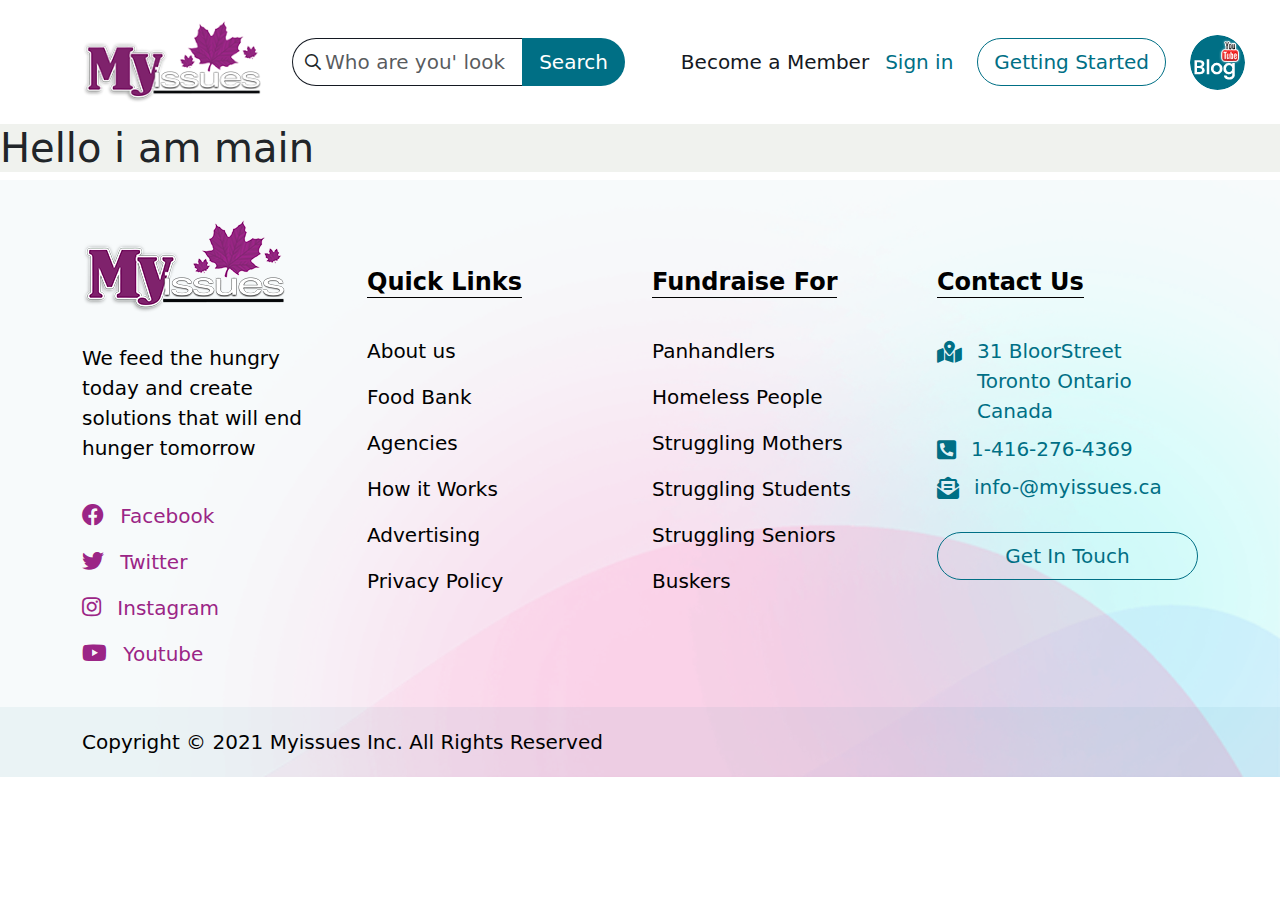
==== index.html @ 455bb765 "blog init and about page continue" ====
<!DOCTYPE html>
<html lang="en">

<head>
    <meta charset="UTF-8" />
    <meta http-equiv="X-UA-Compatible" content="IE=edge" />
    <meta name="viewport" content="width=device-width, initial-scale=1.0" />
    <title>Myissues | About </title>
    <link rel="shortcut icon" href="assets/images/favicon.png" type="image/x-icon">
    <link rel="stylesheet" href="assets/vendor/fontawesome/css/all.min.css" />
    <link rel="preconnect" href="https://fonts.googleapis.com">
    <link rel="preconnect" href="https://fonts.gstatic.com" crossorigin>
    <link href="https://fonts.googleapis.com/css2?family=Poppins:wght@300;400;500;600;700;800;900&display=swap"
        rel="stylesheet">
    <link rel="stylesheet" href="https://cdn.jsdelivr.net/npm/bootstrap@5.2.3/dist/css/bootstrap.min.css" />
    <link rel="stylesheet" href="assets/css/blog-header.css">
    <link rel="stylesheet" href="assets/css/footer.css">
</head>

<body>
    <!-- === blog-header section start === -->

    <header class="blog-header">
        <nav class="navbar navbar-expand-xl navbar-light bg-white py-3">
            <div class="container">
                <a class="navbar-brand" href="#">
                    <img src="assets/images/logo.png" alt="logo" class="img-fluid object-fit-cover">
                </a>
                <ul class="navbar-nav ms-auto text-nowrap align-items-center d-xl-none d-flex flex-row">
                    <li class="nav-item px-3">
                        <a class="btn btn-lg btn-cyan-outline" href="#"> Getting Started </a>
                    </li>
                    <li class="nav-item dropdown flex-shrink-0">
                        <a class="nav-link" href="#" id="navbarDropdown" role="button" data-bs-toggle="dropdown"
                            aria-expanded="false">
                            <img src="assets/images/header/Profile-Image.png" alt="Profile_Image"
                                class="img-fluid profile-image rounded-pill object-fit-cover">
                        </a>
                        <ul class="dropdown-menu dropdown-menu-end" aria-labelledby="navbarDropdown">
                            <li><a class="dropdown-item" href="#">Profile</a></li>
                            <li><a class="dropdown-item" href="#">Logout</a></li>
                        </ul>
                    </li>
                </ul>
                <div class="vr mx-2 d-xl-none"></div>
                <button class="navbar-toggler border-0 p-0" type="button" data-bs-toggle="collapse"
                    data-bs-target="#navbarSupportedContent" aria-controls="navbarSupportedContent"
                    aria-expanded="false" aria-label="Toggle navigation">
                    <span>
                        <img src="assets/images/header/Menu.png" alt="menu icon" class="img-fluid menubar-icon">
                    </span>
                </button>
                <div class="collapse navbar-collapse" id="navbarSupportedContent">
                    <form
                        class="input-group search position-relative input-group-lg mb-3 mb-xl-0 ms-xl-3 ms-xxl-4 me-xl-5">
                        <i class="far fa-search"></i>
                        <input type="text" class="form-control search-input" placeholder="Who are you' looking for?">
                        <button class="btn btn-cyan" type="submit">Search</button>
                    </form>
                    <ul class="navbar-nav ms-auto mb-2 mb-xl-0 text-nowrap align-items-xl-center">
                        <li class="nav-item">
                            <a class="nav-link" aria-current="page" href="#"> Become a Member </a>
                        </li>
                        <li class="nav-item">
                            <a class="nav-link text-cyan" href="#">Sign in</a>
                        </li>
                        <li class="nav-item px-3 d-xl-block d-none">
                            <a class="btn btn-lg btn-cyan-outline" href="#"> Getting Started </a>
                        </li>
                        <li class="nav-item dropdown flex-shrink-0 d-xl-block d-none">
                            <a class="nav-link" href="#" id="navbarDropdown" role="button" data-bs-toggle="dropdown"
                                aria-expanded="false">
                                <img src="assets/images/header/Profile-Image.png" alt="Profile_Image"
                                    class="img-fluid profile-image rounded-pill object-fit-cover">
                            </a>
                            <ul class="dropdown-menu dropdown-menu-end" aria-labelledby="navbarDropdown">
                                <li><a class="dropdown-item" href="#">Profile</a></li>
                                <li><a class="dropdown-item" href="#">Logout</a></li>
                            </ul>
                        </li>
                    </ul>
                </div>
            </div>
        </nav>
    </header>

    <!-- <header class="header">
        <nav class="navbar pb-3 navbar-expand navbar-light bg-white">
            <div class="container">
                <a class="navbar-brand" href="#">
                    <img src="assets/images/logo.png" alt="logo" class="img-fluid">
                </a>
                <div class="navbar-collapse" id="navbarSupportedContent">
                    <ul class="navbar-nav ms-auto align-items-center">
                        <li class="nav-item">
                            <a class="nav-link" href="#"><img src="assets/images/corona.png" alt="corona" class="img-fluid" /></a>
                        </li>
                        <li class="nav-item">
                            <a class="nav-link" href="#"><img src="assets/images/Horn-Icon.png" alt="horn" class="img-fluid" /></a>
                        </li>
                        <li class="nav-item dropdown">
                            <a class="nav-link dropdown-toggle" href="#" id="navbarDropdown" role="button" data-bs-toggle="dropdown" aria-expanded="false">
                                En
                            </a>
                            <ul class="dropdown-menu dropdown-menu-end" aria-labelledby="navbarDropdown">
                                <li><a class="dropdown-item" href="#">Bn</a></li>
                                <li><a class="dropdown-item" href="#">En(UK)</a></li>
                            </ul>
                        </li>
                        <div class="vr ms-sm-2 ms-3 me-2 "></div>
                        <li class="nav-item">
                            <a class="nav-link" href="#">
                                <img src="assets/images/Menu.png" alt="MENU" class="img-fluid">
                            </a>
                        </li>
                    </ul>
                </div>
            </div>
        </nav>
    </header> -->
    <!-- === /end of blog-header section === -->

    <main class="?" style="background-color: #f0f2ee">
        <h1>Hello i am main</h1>
    </main>

    <!-- === footer section start === -->
    <footer class="footer">
        <div class="container">
            <div class="row">
                <div class="col-lg-3 col-6">
                    <a href="#"><img src="assets/images/logo.png" alt="logo" class="img-fluid footer-logo"></a>
                    <p class="footer-description">We feed the hungry today and create solutions that will end hunger
                        tomorrow</p>

                    <div class="d-lg-none d-block">
                        <h4 class="link-heading">Fundraise For</h4>
                        <ul class="ps-0">
                            <li><a href="#" class="footer-link">Panhandlers</a></li>
                            <li><a href="#" class="footer-link">Homeless People</a></li>
                            <li><a href="#" class="footer-link">Struggling Mothers</a></li>
                            <li><a href="#" class="footer-link">Struggling Students</a></li>
                            <li><a href="#" class="footer-link">Struggling Seniors</a></li>
                            <li><a href="#" class="footer-link">Buskers</a></li>
                        </ul>
                    </div>

                    <ul class="ps-0 pink social-link">
                        <li><a href="#" class="footer-link"><i class="fab fa-facebook"></i> Facebook</a></li>
                        <li><a href="#" class="footer-link"><i class="fab fa-twitter"></i> Twitter</a></li>
                        <li><a href="#" class="footer-link"><i class="fab fa-instagram"></i> Instagram </a></li>
                        <li><a href="#" class="footer-link"><i class="fab fa-youtube"></i> Youtube</a></li>
                    </ul>
                </div>

                <div class="col-lg-3 col-6 mt-5">
                    <h4 class="link-heading">Quick Links</h4>
                    <ul class="ps-0">
                        <li><a href="#" class="footer-link">About us</a></li>
                        <li><a href="#" class="footer-link">Food Bank</a></li>
                        <li><a href="#" class="footer-link">Agencies</a></li>
                        <li><a href="#" class="footer-link">How it Works</a></li>
                        <li><a href="#" class="footer-link">Advertising</a></li>
                        <li><a href="#" class="footer-link">Privacy Policy</a></li>
                    </ul>

                    <div class="d-lg-none d-block">
                        <h4 class="link-heading">Contact Us</h4>
                        <ul class="ps-0 cyan contact-list">
                            <li><a href="#" class="footer-link d-flex"><i class="fas fa-map-marked-alt"></i> 31
                                    BloorStreet Toronto Ontario Canada</a></li>
                            <li><a href="#" class="footer-link d-flex"><i class="fas fa-phone-square-alt"></i>
                                    1-416-276-4369</a></li>
                            <li><a href="#" class="footer-link d-flex"><i class="fas fa-envelope-open-text"></i>
                                    info-@myissues.ca</a></li>
                        </ul>
                        <a href="#" class="btn w-100 btn-lg outline-info">Get In Touch</a>

                    </div>
                </div>

                <div class="col-lg-3 col-md-6 mt-lg-5 d-lg-block d-none">
                    <h4 class="link-heading">Fundraise For</h4>
                    <ul class="ps-0">
                        <li><a href="#" class="footer-link">Panhandlers</a></li>
                        <li><a href="#" class="footer-link">Homeless People</a></li>
                        <li><a href="#" class="footer-link">Struggling Mothers</a></li>
                        <li><a href="#" class="footer-link">Struggling Students</a></li>
                        <li><a href="#" class="footer-link">Struggling Seniors</a></li>
                        <li><a href="#" class="footer-link">Buskers</a></li>
                    </ul>
                </div>

                <div class="col-lg-3 col-md-6 mt-lg-5 d-lg-block d-none">
                    <h4 class="link-heading">Contact Us</h4>
                    <ul class="ps-0 cyan contact-list">
                        <li><a href="#" class="footer-link d-flex"><i class="fas fa-map-marked-alt"></i> 31 BloorStreet
                                Toronto Ontario Canada</a></li>
                        <li><a href="#" class="footer-link d-flex"><i class="fas fa-phone-square-alt"></i>
                                1-416-276-4369</a></li>
                        <li><a href="#" class="footer-link d-flex"><i class="fas fa-envelope-open-text"></i>
                                info-@myissues.ca</a></li>
                    </ul>
                    <a href="#" class="btn w-100 btn-lg btn-outline-cyan">Get In Touch</a>

                </div>
            </div>
        </div>
        <div class="copyright">
            <div class="container">
                <p class="copyright-text mb-0 text-lg-start text-center">Copyright © 2021 Myissues Inc. All Rights
                    Reserved</p>
            </div>
        </div>
    </footer>
    <!-- ===//end of footer section === -->


    <script src="https://cdn.jsdelivr.net/npm/bootstrap@5.2.3/dist/js/bootstrap.bundle.min.js"></script>
</body>

</html>
---- assets/css/blog-header.css ----
.blog-header .navbar .navbar-brand {
   max-width: 180px;
}

.blog-header .search .search-input {
   border-top-left-radius: 50px !important;
   border-bottom-left-radius: 50px !important;
   border-color: #141922;
   border-right-color: transparent;
   padding-left: 2rem;
}

.blog-header .search .btn-cyan {
   border-top-right-radius: 50px !important;
   border-bottom-right-radius: 50px !important;
   color: #fff;
   font-weight: 500;
   background-color: #006f85;
}

.blog-header .search .fa-search {
   position: absolute;
   top: 50%;
   left: .75rem;
   transform: translateY(-50%);
   z-index: 10;
}

.blog-header .nav-link {
   color: #141922
}

.blog-header .nav-link.text-cyan {
   color: #006f85
}

.blog-header .btn-cyan-outline {
   font-weight: 500;
   color: #006f85;
   border: 1px solid #006f85;
   border-radius: 50px;
}

.blog-header .btn-cyan-outline:hover {
   color: #fff;
   background-color: #006f85;
}

@media (min-width: 1200px) {
   .blog-header .nav-link {
      font-size: 1.25rem;
      padding-inline: 2rem;
   }
}

@media (max-width: 1199px) {

   .blog-header .search .search-input {
      font-size: 1rem;
      padding: .375rem .75rem .375rem 2rem;
   }

   .blog-header .btn-cyan-outline {
      font-size: 1rem;
      padding: .375rem .75rem
   }
}

@media(max-width:767px) {
   .blog-header .navbar .navbar-brand {
      max-width: 100px;
   }

   .blog-header .profile-image {
      width: 30px;
      height: 30px;
   }

   .blog-header .btn-cyan-outline {
      font-size: .75rem;
   }

   .blog-header .navbar .menubar-icon {
      width: 30px;
   }
}
---- assets/css/footer.css ----
.footer {
   background: url(../images/BG.png) no-repeat bottom center/cover;
   padding-top: 40px;
}

.footer a {
   text-decoration: none;
}

.footer ul {
   list-style: none;
}

.footer .footer-description {
   font-weight: 400;
   color: #000;
   margin: 20px 0;
}

.footer .link-heading {
   font-weight: 600;
   color: #000;
   border-bottom: 1px solid #000;
   display: inline-block;
   margin-bottom: 15px;
}

.footer ul {
   margin-bottom: 30px;
}

.footer ul .footer-link {
   font-weight: 400;
   color: #000;
   margin: 3px 0;
   display: inline-block;
}

.footer ul .footer-link:hover {
   color: #006f85;
}

.footer ul.pink.social-link .footer-link {
   color: #9b2586;
   margin: 3px 0;
}

.footer ul.pink.social-link .footer-link i {
   padding-right: 10px;
}

.footer ul.cyan.contact-list .footer-link {
   color: #006f85;
}

.footer ul.cyan.contact-list .footer-link i {
   display: block;
   padding-right: 15px;
   padding-top: 5px;
}

.footer .btn.btn-outline-cyan {
   font-weight: 500;
   color: #006f85;
   border: 1px solid #006f85;
   border-radius: 50px;
}

.footer .btn.btn-outline-cyan:hover {
   background-color: #006f85;
   color: #fff;
}

.footer .copyright {
   background: rgba(0, 111, 133, 0.05);
   padding: 20px 0;
}

.footer .copyright .copyright-text {
   font-size: 20px;
   font-weight: 400;
   color: #000;
}

/* Responsive */
@media (min-width: 768px) {
   .footer .link-heading {
      margin-bottom: 30px;
   }

   .footer ul.cyan.contact-list .footer-link,
   .footer ul.pink.social-link .footer-link,
   .footer ul .footer-link {
      margin: 5px 0;
   }

}

@media (min-width: 1200px) {
   .footer .footer-description {
      font-size: 20px;
      line-height: 30px;
      margin: 30px 0;
   }

   .footer ul .footer-link {
      font-size: 20px;
      margin: 8px 0;
   }

   .footer ul.cyan.contact-list .footer-link,
   .footer ul.pink.social-link .footer-link {
      margin: 8px 0;
   }

   .footer ul.cyan.contact-list .footer-link i,
   .footer ul.pink.social-link .footer-link i {
      font-size: 22px;
   }
}
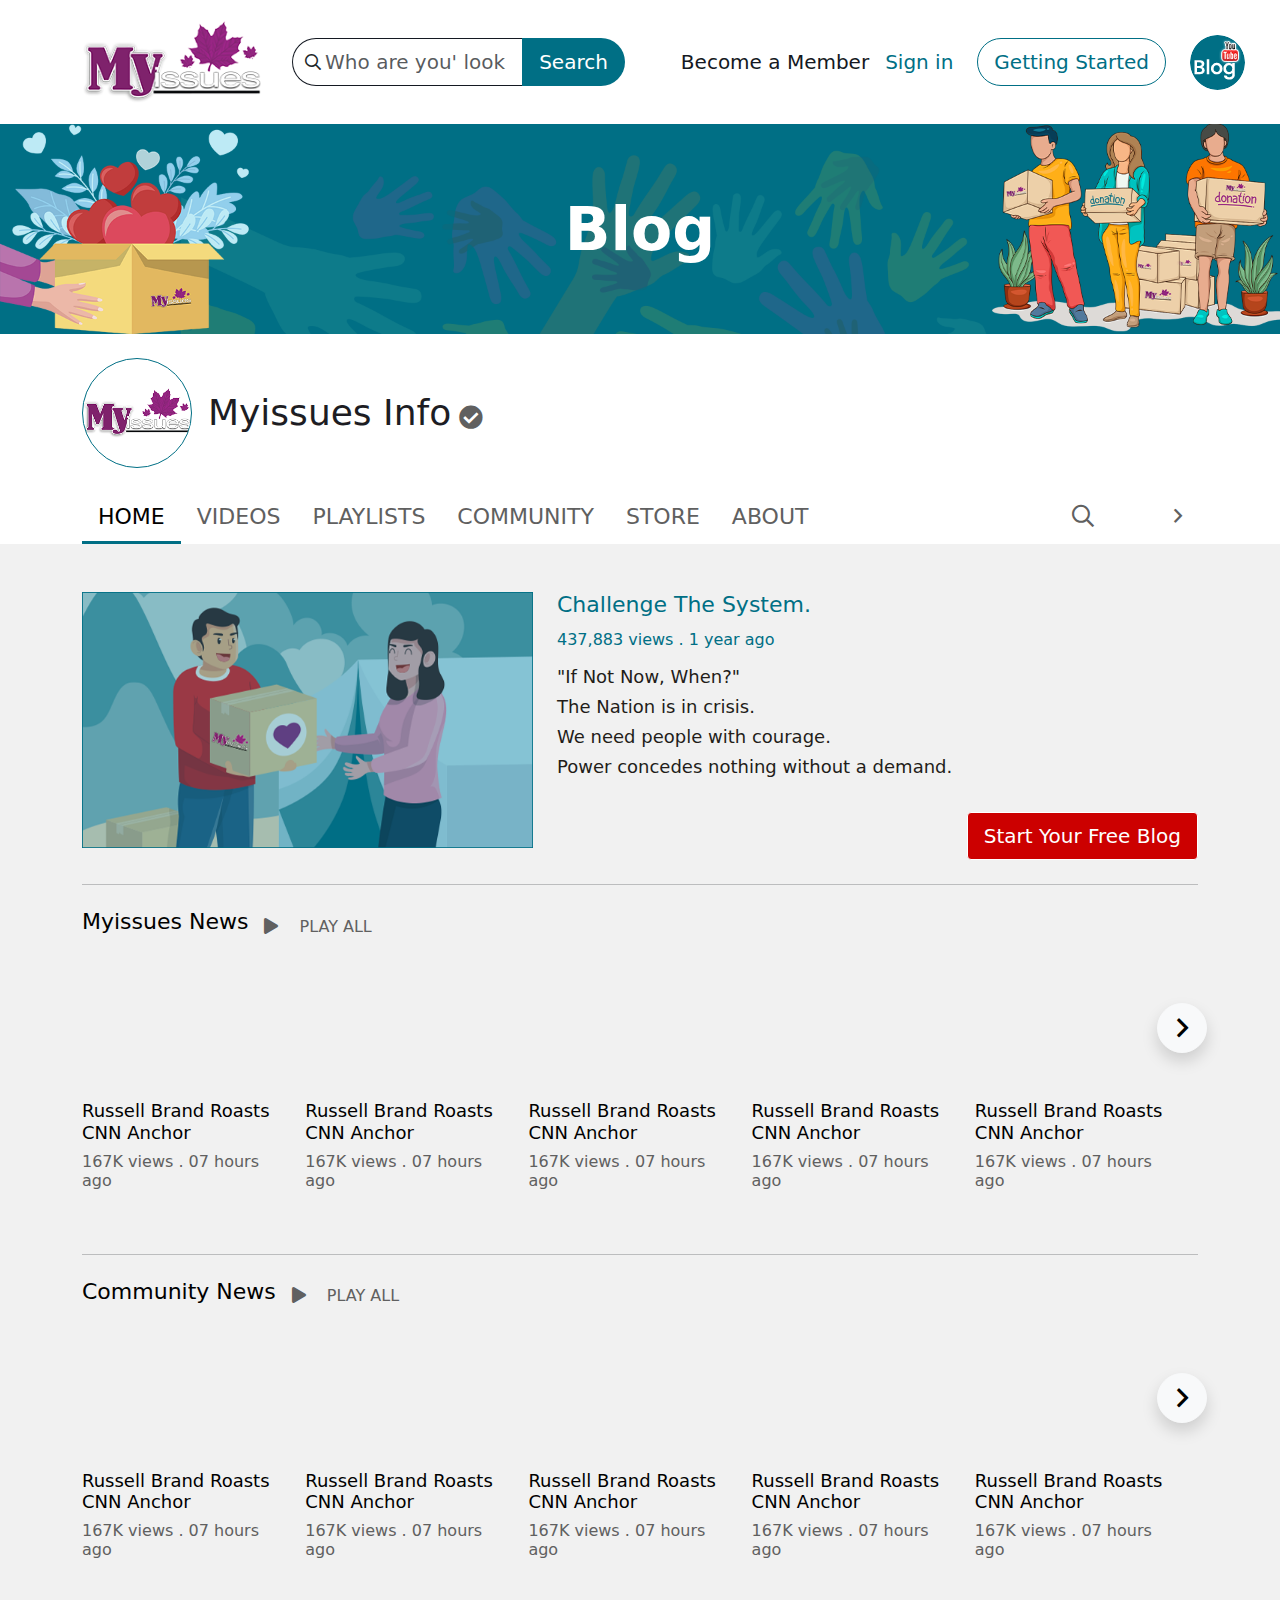
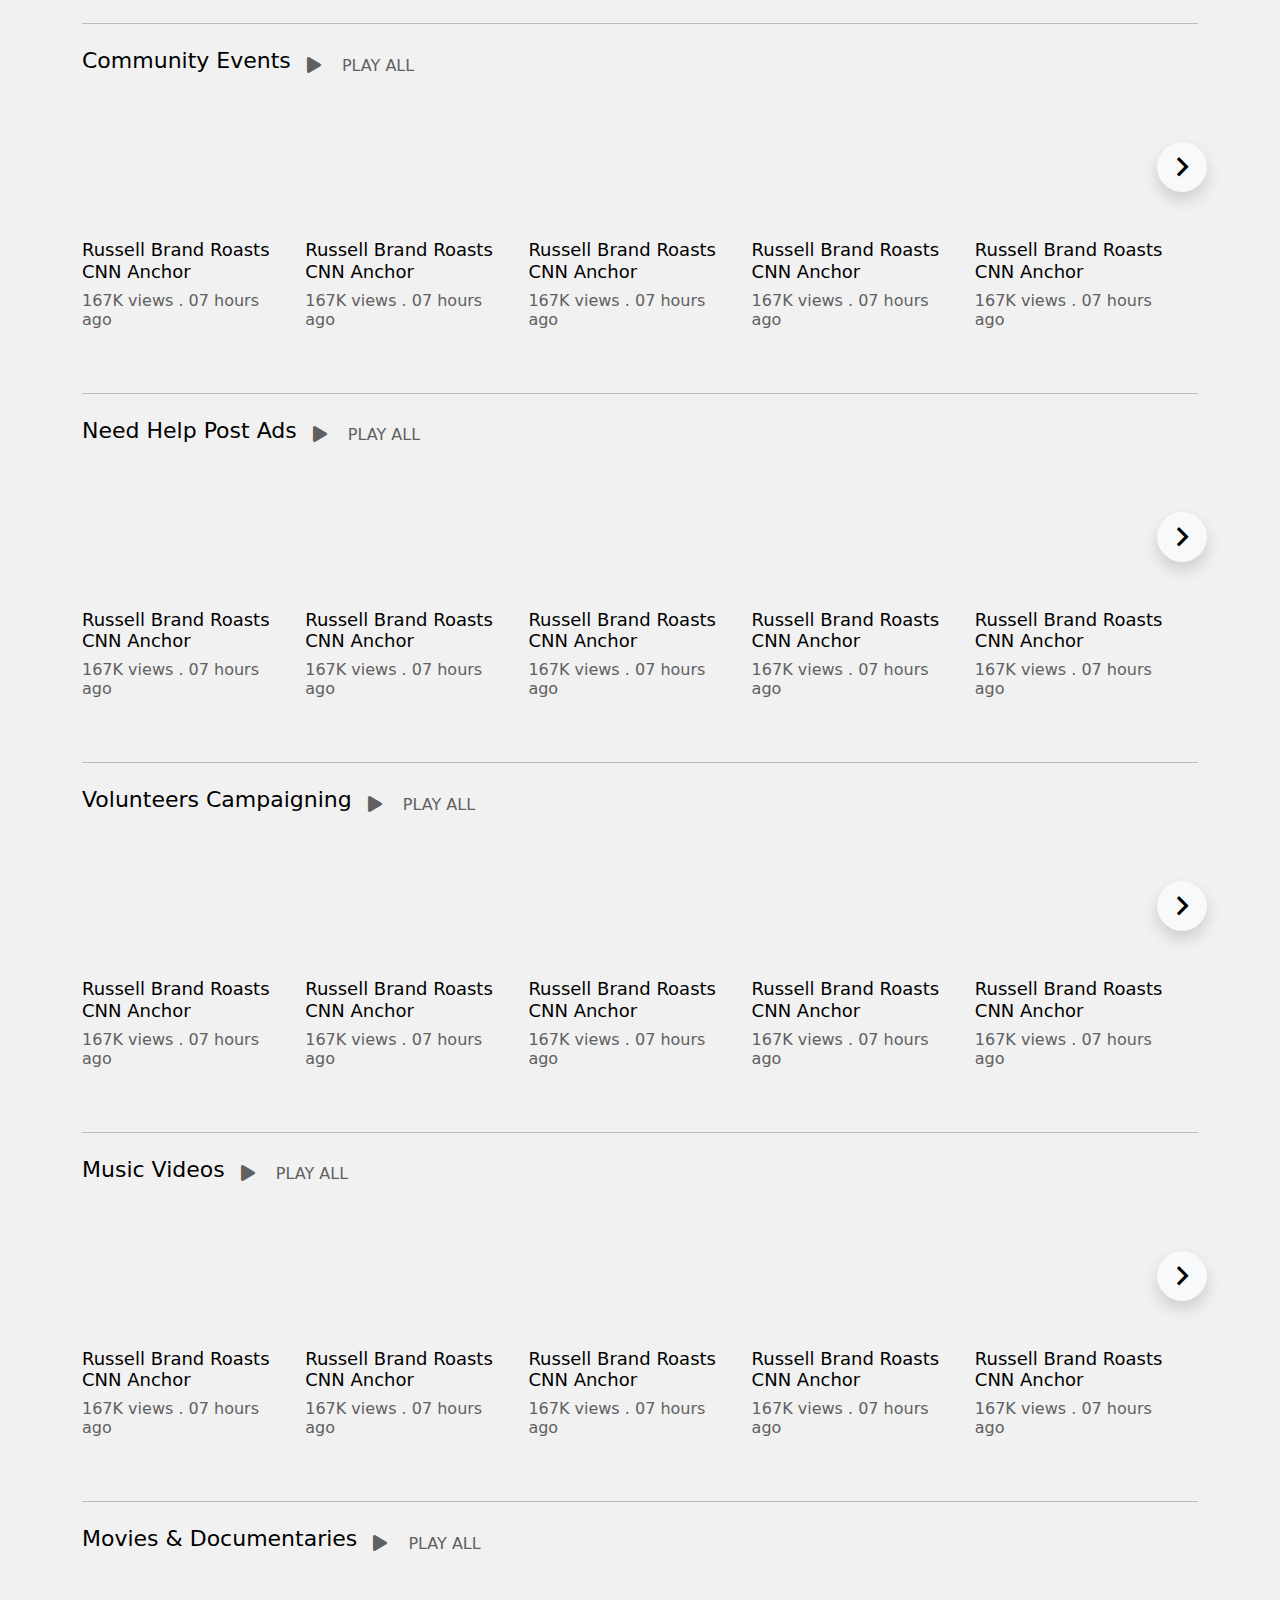
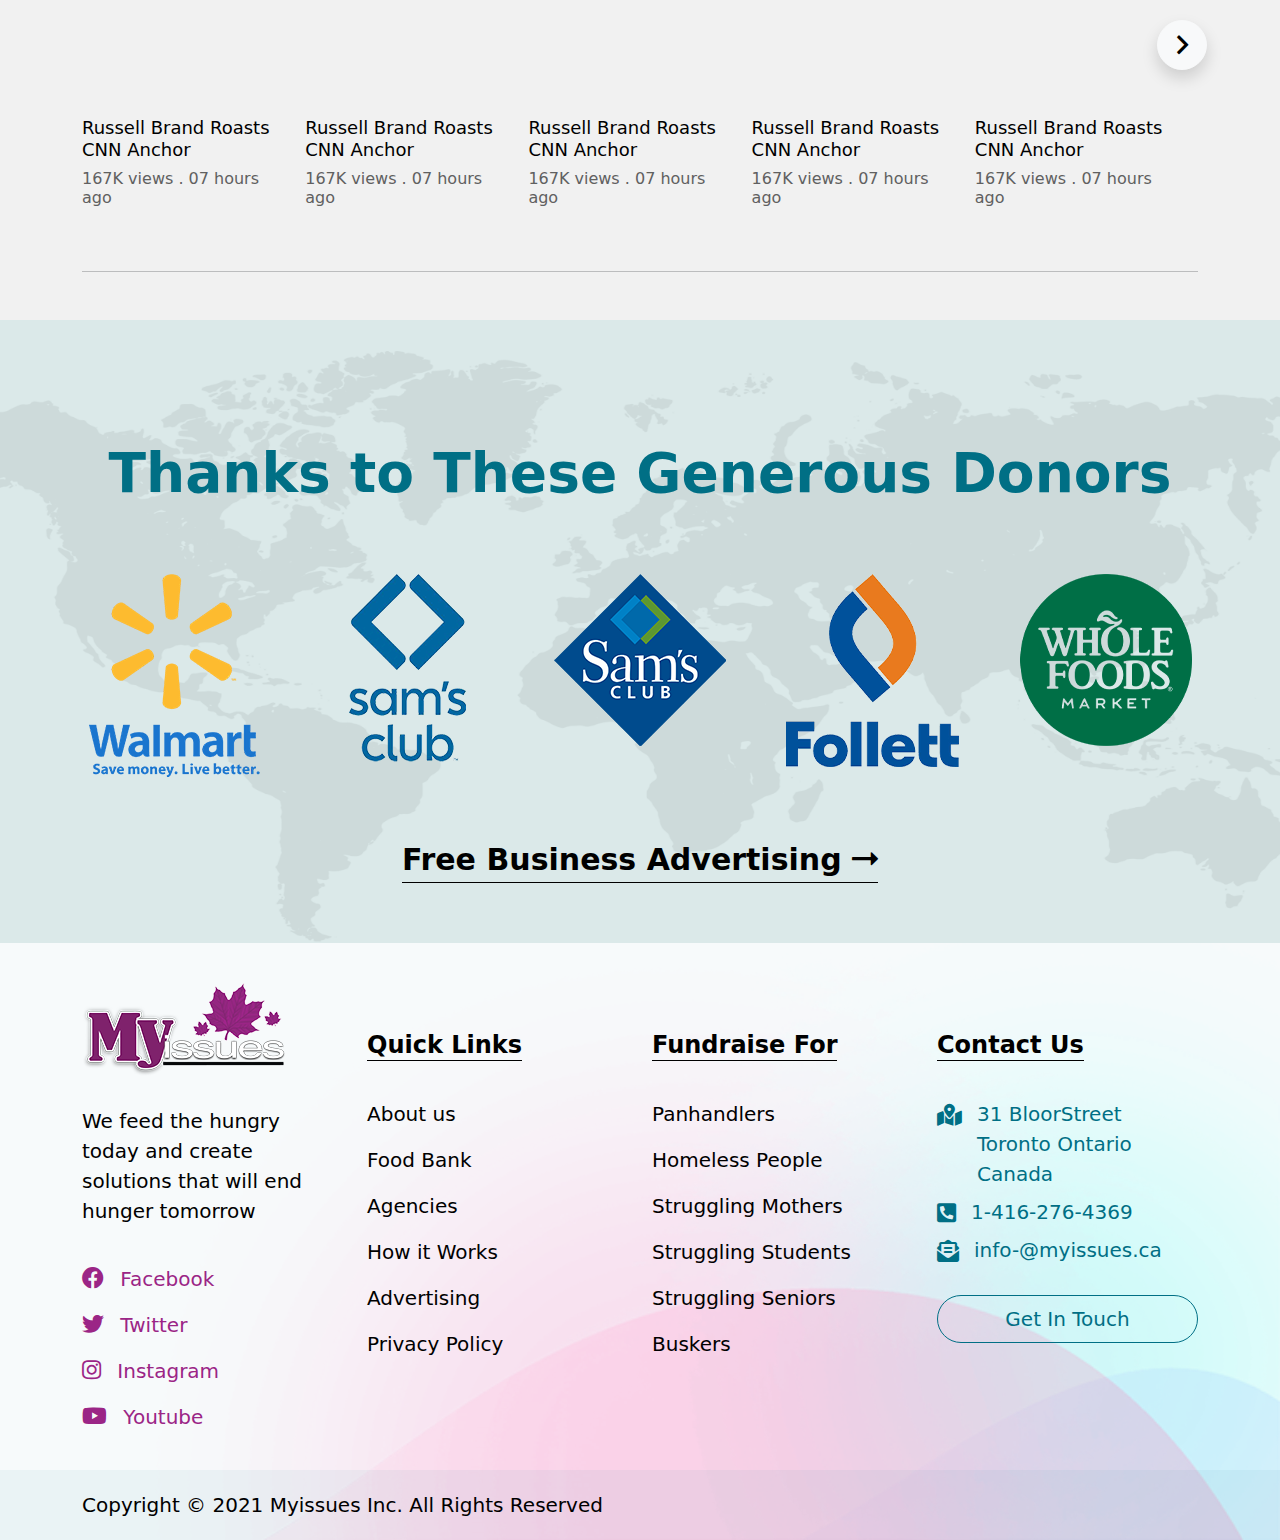
==== commit 794c2e10: "home page complete" ====
--- a/index.html
+++ b/index.html
@@ -5,7 +5,7 @@
     <meta charset="UTF-8" />
     <meta http-equiv="X-UA-Compatible" content="IE=edge" />
     <meta name="viewport" content="width=device-width, initial-scale=1.0" />
-    <title>Myissues | About </title>
+    <title>Myissues | Blog home </title>
     <link rel="shortcut icon" href="assets/images/favicon.png" type="image/x-icon">
     <link rel="stylesheet" href="assets/vendor/fontawesome/css/all.min.css" />
     <link rel="preconnect" href="https://fonts.googleapis.com">
@@ -14,12 +14,12 @@
         rel="stylesheet">
     <link rel="stylesheet" href="https://cdn.jsdelivr.net/npm/bootstrap@5.2.3/dist/css/bootstrap.min.css" />
     <link rel="stylesheet" href="assets/css/blog-header.css">
+    <link rel="stylesheet" href="assets/css/blog-home.css">
     <link rel="stylesheet" href="assets/css/footer.css">
 </head>
 
 <body>
     <!-- === blog-header section start === -->
-
     <header class="blog-header">
         <nav class="navbar navbar-expand-xl navbar-light bg-white py-3">
             <div class="container">
@@ -83,45 +83,1714 @@
             </div>
         </nav>
     </header>
-
-    <!-- <header class="header">
-        <nav class="navbar pb-3 navbar-expand navbar-light bg-white">
+    <!-- === /end of blog-header section === -->
+
+    <main style="background-color: #f1f1f1">
+        <!-- === blog-banner start === -->
+        <section class="blog-banner position-relative">
+            <img src="assets/images/banner/banner-bg.png" alt="banner image" class="w-100 d-xl-block d-none">
+            <img src="assets/images/banner/tab-banner.png" alt="banner image" class="w-100 d-xl-none d-md-block d-none">
+            <img src="assets/images/banner/mobile-banner.png" alt="banner image" class="w-100 d-md-none d-block">
+            <h1 class="blog-banner-title">Blog</h1>
+        </section>
+        <!-- ===//end of blog-banner === -->
+
+        <!-- === blog-profile-info start === -->
+        <section class="blog-profile-info py-md-4 py-3 bg-white">
             <div class="container">
-                <a class="navbar-brand" href="#">
-                    <img src="assets/images/logo.png" alt="logo" class="img-fluid">
-                </a>
-                <div class="navbar-collapse" id="navbarSupportedContent">
-                    <ul class="navbar-nav ms-auto align-items-center">
-                        <li class="nav-item">
-                            <a class="nav-link" href="#"><img src="assets/images/corona.png" alt="corona" class="img-fluid" /></a>
-                        </li>
-                        <li class="nav-item">
-                            <a class="nav-link" href="#"><img src="assets/images/Horn-Icon.png" alt="horn" class="img-fluid" /></a>
-                        </li>
-                        <li class="nav-item dropdown">
-                            <a class="nav-link dropdown-toggle" href="#" id="navbarDropdown" role="button" data-bs-toggle="dropdown" aria-expanded="false">
-                                En
-                            </a>
-                            <ul class="dropdown-menu dropdown-menu-end" aria-labelledby="navbarDropdown">
-                                <li><a class="dropdown-item" href="#">Bn</a></li>
-                                <li><a class="dropdown-item" href="#">En(UK)</a></li>
-                            </ul>
-                        </li>
-                        <div class="vr ms-sm-2 ms-3 me-2 "></div>
-                        <li class="nav-item">
-                            <a class="nav-link" href="#">
-                                <img src="assets/images/Menu.png" alt="MENU" class="img-fluid">
-                            </a>
-                        </li>
-                    </ul>
+                <div class="d-flex align-items-center">
+                    <div class="flex-shrink-0">
+                        <img src="assets/images/logo.png" alt="profile image" class="img-fluid info-profile-img">
+                    </div>
+                    <div class="info-text ps-md-3 ps-2">
+                        <h2 class="info-title d-flex align-items-center">Myissues Info <i
+                                class="fas fa-check-circle ps-2"></i></h2>
+                        <!-- <p class="info-description">Member Sense April 10, 2022</p> -->
+                    </div>
                 </div>
             </div>
-        </nav>
-    </header> -->
-    <!-- === /end of blog-header section === -->
-
-    <main class="?" style="background-color: #f0f2ee">
-        <h1>Hello i am main</h1>
+        </section>
+        <!-- ===// end of blog-profile-info === -->
+
+
+        <!-- === blog-navigation start === -->
+        <div class="blog-navigation bg-white">
+            <div class="container">
+                <ul class="nav">
+                    <li class="nav-item">
+                        <a class="nav-link active" href="blog-home.html">HOME</a>
+                    </li>
+                    <li class="nav-item">
+                        <a class="nav-link" href="blog-videos.html">VIDEOS</a>
+                    </li>
+                    <li class="nav-item">
+                        <a class="nav-link" href="blog-playlists.html">PLAYLISTS</a>
+                    </li>
+                    <li class="nav-item d-md-block d-none">
+                        <a class="nav-link" href="blog-community.html">COMMUNITY</a>
+                    </li>
+                    <li class="nav-item d-lg-block d-none">
+                        <a class="nav-link" href="store.html">STORE</a>
+                    </li>
+                    <li class="nav-item d-lg-block d-none">
+                        <a class="nav-link" href="blog-about.html">ABOUT</a>
+                    </li>
+
+                    <li class="nav-item ms-auto me-md-5">
+                        <a class="nav-link" href="#"><i class="far fa-search"></i></a>
+                    </li>
+                    <li class="nav-item dropdown">
+                        <button class="nav-link btn" role="button" data-bs-toggle="dropdown" aria-expanded="false">
+                            <i class="far fa-angle-right"></i>
+                        </button>
+                        <ul class="dropdown-menu dropdown-menu-end">
+                            <li class="d-md-none "><a class="dropdown-item active" href="#">COMMUNITY</a></li>
+                            <li class="d-lg-none "><a class="dropdown-item" href="#">STORE</a></li>
+                            <li class="d-lg-none "><a class="dropdown-item" href="#">ABOUT</a></li>
+                        </ul>
+                    </li>
+                </ul>
+            </div>
+        </div>
+        <!-- ===//end of blog-navigation === -->
+
+        <!-- === blog-home post-your-blog section start === -->
+        <section class="pt-md-5 pt-4 blog-home post-your-blog">
+            <div class="container">
+                <div class="row g-4">
+                    <div class="col-xxl-4 col-xl-5 col-lg-6">
+                        <img src="assets/images/home/post-your-blog.png" alt="images" class="img-fluid w-100">
+                    </div>
+                    <div class="col-xxl-8 col-xl-7 col-lg-6">
+                        <div class="text text-lg-start text-center">
+                            <h2 class="title">Challenge The System.</h2>
+                            <p class="info">437,883 views . 1 year ago</p>
+                            <p class="description">"If Not Now, When?"
+                                The Nation is in crisis.
+                                We need people with courage.
+                                Power concedes nothing without a demand.</p>
+                            <div class="text-xl-end">
+                                <a href="#" class="btn btn-lg btn-red rounded-1">Start Your Free Blog</a>
+                            </div>
+                        </div>
+                    </div>
+                </div>
+                <hr class="mt-4 mb-0">
+            </div>
+        </section>
+        <!-- ===//end of blog-home post-your-blog section === -->
+
+
+        <!-- === myissues-news section start === -->
+        <section class="blog-home myissues-news pt-4">
+            <div class="container">
+                <div class="blog-article-heading d-flex align-items-center mb-4">
+                    <h2 class="blog-article-heading--title">Myissues News</h2>
+                    <a href="#" class="blog-article-heading--link text-nowrap"><i class="fas fa-play px-3"></i> PLAY
+                        ALL</a>
+                </div>
+
+                <div class="position-relative pe-md-3 pb-5 blog-video">
+                    <div class="row g-3">
+                        <div class="col-md">
+                            <article class="video-card position-relative">
+                                <div class="row g-2">
+                                    <div class="col-md-12 col-6">
+                                        <div class="media">
+                                            <div class="ratio ratio-16x9">
+                                                <iframe src="https://www.youtube.com/embed/hm53gbQWQqs"
+                                                    title="YouTube video player"
+                                                    allow="accelerometer; autoplay; clipboard-write; encrypted-media; gyroscope; picture-in-picture"
+                                                    allowfullscreen=""></iframe>
+                                            </div>
+                                        </div>
+                                    </div>
+                                    <div class="col-md-12 col-6">
+                                        <div class="d-flex">
+                                            <div class="text w-100">
+                                                <h3 class="video-title pt-md-2 pt-sm-1 pb-md-2 pb-1">Russell Brand
+                                                    Roasts CNN Anchor </h3>
+                                                <p class="video-info"><span class="d-md-inline d-block">167K
+                                                        views .</span> <span>07 hours ago</span></p>
+                                            </div>
+                                            <div class="dropdown d-md-none">
+                                                <button class="btn p-0" role="button" data-bs-toggle="dropdown"
+                                                    aria-expanded="false">
+                                                    <i class="far fa-ellipsis-v"></i>
+                                                </button>
+                                                <ul class="dropdown-menu dropdown-menu-end">
+                                                    <li class="d-md-none d-block"><a class="dropdown-item"
+                                                            href="#">Action</a></li>
+                                                    <li><a class="dropdown-item" href="#">Another action</a></li>
+                                                    <li><a class="dropdown-item" href="#">More action</a></li>
+                                                </ul>
+                                            </div>
+                                        </div>
+                                    </div>
+                                </div>
+                                <!-- comment out the link if need the video open in other place-->
+                                <!-- <a href="#" class="stretched-link"></a> -->
+                            </article>
+                        </div>
+                        <div class="col-md">
+                            <article class="video-card position-relative">
+                                <div class="row g-2">
+                                    <div class="col-md-12 col-6">
+                                        <div class="media">
+                                            <div class="ratio ratio-16x9">
+                                                <iframe src="https://www.youtube.com/embed/hm53gbQWQqs"
+                                                    title="YouTube video player"
+                                                    allow="accelerometer; autoplay; clipboard-write; encrypted-media; gyroscope; picture-in-picture"
+                                                    allowfullscreen=""></iframe>
+                                            </div>
+                                        </div>
+                                    </div>
+                                    <div class="col-md-12 col-6">
+                                        <div class="d-flex">
+                                            <div class="text w-100">
+                                                <h3 class="video-title pt-md-2 pt-sm-1 pb-md-2 pb-1">Russell Brand
+                                                    Roasts CNN Anchor </h3>
+                                                <p class="video-info"><span class="d-md-inline d-block">167K
+                                                        views .</span> <span>07 hours ago</span></p>
+                                            </div>
+                                            <div class="dropdown d-md-none">
+                                                <button class="btn p-0" role="button" data-bs-toggle="dropdown"
+                                                    aria-expanded="false">
+                                                    <i class="far fa-ellipsis-v"></i>
+                                                </button>
+                                                <ul class="dropdown-menu dropdown-menu-end">
+                                                    <li class="d-md-none d-block"><a class="dropdown-item"
+                                                            href="#">Action</a></li>
+                                                    <li><a class="dropdown-item" href="#">Another action</a></li>
+                                                    <li><a class="dropdown-item" href="#">More action</a></li>
+                                                </ul>
+                                            </div>
+                                        </div>
+                                    </div>
+                                </div>
+                                <!-- comment out the link if need the video open in other place-->
+                                <!-- <a href="#" class="stretched-link"></a> -->
+                            </article>
+                        </div>
+                        <div class="col-md">
+                            <article class="video-card position-relative">
+                                <div class="row g-2">
+                                    <div class="col-md-12 col-6">
+                                        <div class="media">
+                                            <div class="ratio ratio-16x9">
+                                                <iframe src="https://www.youtube.com/embed/hm53gbQWQqs"
+                                                    title="YouTube video player"
+                                                    allow="accelerometer; autoplay; clipboard-write; encrypted-media; gyroscope; picture-in-picture"
+                                                    allowfullscreen=""></iframe>
+                                            </div>
+                                        </div>
+                                    </div>
+                                    <div class="col-md-12 col-6">
+                                        <div class="d-flex">
+                                            <div class="text w-100">
+                                                <h3 class="video-title pt-md-2 pt-sm-1 pb-md-2 pb-1">Russell Brand
+                                                    Roasts CNN Anchor </h3>
+                                                <p class="video-info"><span class="d-md-inline d-block">167K
+                                                        views .</span> <span>07 hours ago</span></p>
+                                            </div>
+                                            <div class="dropdown d-md-none">
+                                                <button class="btn p-0" role="button" data-bs-toggle="dropdown"
+                                                    aria-expanded="false">
+                                                    <i class="far fa-ellipsis-v"></i>
+                                                </button>
+                                                <ul class="dropdown-menu dropdown-menu-end">
+                                                    <li class="d-md-none d-block"><a class="dropdown-item"
+                                                            href="#">Action</a></li>
+                                                    <li><a class="dropdown-item" href="#">Another action</a></li>
+                                                    <li><a class="dropdown-item" href="#">More action</a></li>
+                                                </ul>
+                                            </div>
+                                        </div>
+                                    </div>
+                                </div>
+                                <!-- comment out the link if need the video open in other place-->
+                                <!-- <a href="#" class="stretched-link"></a> -->
+                            </article>
+                        </div>
+                        <div class="col-md d-lg-block d-none">
+                            <article class="video-card position-relative">
+                                <div class="row g-2">
+                                    <div class="col-md-12 col-6">
+                                        <div class="media">
+                                            <div class="ratio ratio-16x9">
+                                                <iframe src="https://www.youtube.com/embed/hm53gbQWQqs"
+                                                    title="YouTube video player"
+                                                    allow="accelerometer; autoplay; clipboard-write; encrypted-media; gyroscope; picture-in-picture"
+                                                    allowfullscreen=""></iframe>
+                                            </div>
+                                        </div>
+                                    </div>
+                                    <div class="col-md-12 col-6">
+                                        <div class="d-flex">
+                                            <div class="text w-100">
+                                                <h3 class="video-title pt-md-2 pt-sm-1 pb-md-2 pb-1">Russell Brand
+                                                    Roasts CNN Anchor </h3>
+                                                <p class="video-info"><span class="d-md-inline d-block">167K
+                                                        views .</span> <span>07 hours ago</span></p>
+                                            </div>
+                                            <div class="dropdown d-md-none">
+                                                <button class="btn p-0" role="button" data-bs-toggle="dropdown"
+                                                    aria-expanded="false">
+                                                    <i class="far fa-ellipsis-v"></i>
+                                                </button>
+                                                <ul class="dropdown-menu dropdown-menu-end">
+                                                    <li class="d-md-none d-block"><a class="dropdown-item"
+                                                            href="#">Action</a></li>
+                                                    <li><a class="dropdown-item" href="#">Another action</a></li>
+                                                    <li><a class="dropdown-item" href="#">More action</a></li>
+                                                </ul>
+                                            </div>
+                                        </div>
+                                    </div>
+                                </div>
+                                <!-- comment out the link if need the video open in other place-->
+                                <!-- <a href="#" class="stretched-link"></a> -->
+                            </article>
+                        </div>
+                        <div class="col-md d-lg-block d-none">
+                            <article class="video-card position-relative">
+                                <div class="row g-2">
+                                    <div class="col-md-12 col-6">
+                                        <div class="media">
+                                            <div class="ratio ratio-16x9">
+                                                <iframe src="https://www.youtube.com/embed/hm53gbQWQqs"
+                                                    title="YouTube video player"
+                                                    allow="accelerometer; autoplay; clipboard-write; encrypted-media; gyroscope; picture-in-picture"
+                                                    allowfullscreen=""></iframe>
+                                            </div>
+                                        </div>
+                                    </div>
+                                    <div class="col-md-12 col-6">
+                                        <div class="d-flex">
+                                            <div class="text w-100">
+                                                <h3 class="video-title pt-md-2 pt-sm-1 pb-md-2 pb-1">Russell Brand
+                                                    Roasts CNN Anchor </h3>
+                                                <p class="video-info"><span class="d-md-inline d-block">167K
+                                                        views .</span> <span>07 hours ago</span></p>
+                                            </div>
+                                            <div class="dropdown d-md-none">
+                                                <button class="btn p-0" role="button" data-bs-toggle="dropdown"
+                                                    aria-expanded="false">
+                                                    <i class="far fa-ellipsis-v"></i>
+                                                </button>
+                                                <ul class="dropdown-menu dropdown-menu-end">
+                                                    <li class="d-md-none d-block"><a class="dropdown-item"
+                                                            href="#">Action</a></li>
+                                                    <li><a class="dropdown-item" href="#">Another action</a></li>
+                                                    <li><a class="dropdown-item" href="#">More action</a></li>
+                                                </ul>
+                                            </div>
+                                        </div>
+                                    </div>
+                                </div>
+                                <!-- comment out the link if need the video open in other place-->
+                                <!-- <a href="#" class="stretched-link"></a> -->
+                            </article>
+                        </div>
+                    </div>
+
+                    <a href="#" class="btn btn-lg rounded-pill btn-light blog-article-more-btn"><i
+                            class="far fa-angle-right"></i></a>
+
+                </div>
+                <hr class="mb-0">
+            </div>
+        </section>
+        <!-- ===//end of myissues-news section === -->
+
+        <!-- === community-news section start === -->
+        <section class="blog-home community-news pt-4">
+            <div class="container">
+                <div class="blog-article-heading d-flex align-items-center mb-4">
+                    <h2 class="blog-article-heading--title">Community News</h2>
+                    <a href="#" class="blog-article-heading--link text-nowrap"><i class="fas fa-play px-3"></i> PLAY
+                        ALL</a>
+                </div>
+
+                <div class="position-relative pe-md-3 pb-5 blog-video">
+                    <div class="row g-3">
+                        <div class="col-md">
+                            <article class="video-card position-relative">
+                                <div class="row g-2">
+                                    <div class="col-md-12 col-6">
+                                        <div class="media">
+                                            <div class="ratio ratio-16x9">
+                                                <iframe src="https://www.youtube.com/embed/hm53gbQWQqs"
+                                                    title="YouTube video player"
+                                                    allow="accelerometer; autoplay; clipboard-write; encrypted-media; gyroscope; picture-in-picture"
+                                                    allowfullscreen=""></iframe>
+                                            </div>
+                                        </div>
+                                    </div>
+                                    <div class="col-md-12 col-6">
+                                        <div class="d-flex">
+                                            <div class="text w-100">
+                                                <h3 class="video-title pt-md-2 pt-sm-1 pb-md-2 pb-1">Russell Brand
+                                                    Roasts CNN Anchor </h3>
+                                                <p class="video-info"><span class="d-md-inline d-block">167K
+                                                        views .</span> <span>07 hours ago</span></p>
+                                            </div>
+                                            <div class="dropdown d-md-none">
+                                                <button class="btn p-0" role="button" data-bs-toggle="dropdown"
+                                                    aria-expanded="false">
+                                                    <i class="far fa-ellipsis-v"></i>
+                                                </button>
+                                                <ul class="dropdown-menu dropdown-menu-end">
+                                                    <li class="d-md-none d-block"><a class="dropdown-item"
+                                                            href="#">Action</a></li>
+                                                    <li><a class="dropdown-item" href="#">Another action</a></li>
+                                                    <li><a class="dropdown-item" href="#">More action</a></li>
+                                                </ul>
+                                            </div>
+                                        </div>
+                                    </div>
+                                </div>
+                                <!-- comment out the link if need the video open in other place-->
+                                <!-- <a href="#" class="stretched-link"></a> -->
+                            </article>
+                        </div>
+                        <div class="col-md">
+                            <article class="video-card position-relative">
+                                <div class="row g-2">
+                                    <div class="col-md-12 col-6">
+                                        <div class="media">
+                                            <div class="ratio ratio-16x9">
+                                                <iframe src="https://www.youtube.com/embed/hm53gbQWQqs"
+                                                    title="YouTube video player"
+                                                    allow="accelerometer; autoplay; clipboard-write; encrypted-media; gyroscope; picture-in-picture"
+                                                    allowfullscreen=""></iframe>
+                                            </div>
+                                        </div>
+                                    </div>
+                                    <div class="col-md-12 col-6">
+                                        <div class="d-flex">
+                                            <div class="text w-100">
+                                                <h3 class="video-title pt-md-2 pt-sm-1 pb-md-2 pb-1">Russell Brand
+                                                    Roasts CNN Anchor </h3>
+                                                <p class="video-info"><span class="d-md-inline d-block">167K
+                                                        views .</span> <span>07 hours ago</span></p>
+                                            </div>
+                                            <div class="dropdown d-md-none">
+                                                <button class="btn p-0" role="button" data-bs-toggle="dropdown"
+                                                    aria-expanded="false">
+                                                    <i class="far fa-ellipsis-v"></i>
+                                                </button>
+                                                <ul class="dropdown-menu dropdown-menu-end">
+                                                    <li class="d-md-none d-block"><a class="dropdown-item"
+                                                            href="#">Action</a></li>
+                                                    <li><a class="dropdown-item" href="#">Another action</a></li>
+                                                    <li><a class="dropdown-item" href="#">More action</a></li>
+                                                </ul>
+                                            </div>
+                                        </div>
+                                    </div>
+                                </div>
+                                <!-- comment out the link if need the video open in other place-->
+                                <!-- <a href="#" class="stretched-link"></a> -->
+                            </article>
+                        </div>
+                        <div class="col-md">
+                            <article class="video-card position-relative">
+                                <div class="row g-2">
+                                    <div class="col-md-12 col-6">
+                                        <div class="media">
+                                            <div class="ratio ratio-16x9">
+                                                <iframe src="https://www.youtube.com/embed/hm53gbQWQqs"
+                                                    title="YouTube video player"
+                                                    allow="accelerometer; autoplay; clipboard-write; encrypted-media; gyroscope; picture-in-picture"
+                                                    allowfullscreen=""></iframe>
+                                            </div>
+                                        </div>
+                                    </div>
+                                    <div class="col-md-12 col-6">
+                                        <div class="d-flex">
+                                            <div class="text w-100">
+                                                <h3 class="video-title pt-md-2 pt-sm-1 pb-md-2 pb-1">Russell Brand
+                                                    Roasts CNN Anchor </h3>
+                                                <p class="video-info"><span class="d-md-inline d-block">167K
+                                                        views .</span> <span>07 hours ago</span></p>
+                                            </div>
+                                            <div class="dropdown d-md-none">
+                                                <button class="btn p-0" role="button" data-bs-toggle="dropdown"
+                                                    aria-expanded="false">
+                                                    <i class="far fa-ellipsis-v"></i>
+                                                </button>
+                                                <ul class="dropdown-menu dropdown-menu-end">
+                                                    <li class="d-md-none d-block"><a class="dropdown-item"
+                                                            href="#">Action</a></li>
+                                                    <li><a class="dropdown-item" href="#">Another action</a></li>
+                                                    <li><a class="dropdown-item" href="#">More action</a></li>
+                                                </ul>
+                                            </div>
+                                        </div>
+                                    </div>
+                                </div>
+                                <!-- comment out the link if need the video open in other place-->
+                                <!-- <a href="#" class="stretched-link"></a> -->
+                            </article>
+                        </div>
+                        <div class="col-md d-lg-block d-none">
+                            <article class="video-card position-relative">
+                                <div class="row g-2">
+                                    <div class="col-md-12 col-6">
+                                        <div class="media">
+                                            <div class="ratio ratio-16x9">
+                                                <iframe src="https://www.youtube.com/embed/hm53gbQWQqs"
+                                                    title="YouTube video player"
+                                                    allow="accelerometer; autoplay; clipboard-write; encrypted-media; gyroscope; picture-in-picture"
+                                                    allowfullscreen=""></iframe>
+                                            </div>
+                                        </div>
+                                    </div>
+                                    <div class="col-md-12 col-6">
+                                        <div class="d-flex">
+                                            <div class="text w-100">
+                                                <h3 class="video-title pt-md-2 pt-sm-1 pb-md-2 pb-1">Russell Brand
+                                                    Roasts CNN Anchor </h3>
+                                                <p class="video-info"><span class="d-md-inline d-block">167K
+                                                        views .</span> <span>07 hours ago</span></p>
+                                            </div>
+                                            <div class="dropdown d-md-none">
+                                                <button class="btn p-0" role="button" data-bs-toggle="dropdown"
+                                                    aria-expanded="false">
+                                                    <i class="far fa-ellipsis-v"></i>
+                                                </button>
+                                                <ul class="dropdown-menu dropdown-menu-end">
+                                                    <li class="d-md-none d-block"><a class="dropdown-item"
+                                                            href="#">Action</a></li>
+                                                    <li><a class="dropdown-item" href="#">Another action</a></li>
+                                                    <li><a class="dropdown-item" href="#">More action</a></li>
+                                                </ul>
+                                            </div>
+                                        </div>
+                                    </div>
+                                </div>
+                                <!-- comment out the link if need the video open in other place-->
+                                <!-- <a href="#" class="stretched-link"></a> -->
+                            </article>
+                        </div>
+                        <div class="col-md d-lg-block d-none">
+                            <article class="video-card position-relative">
+                                <div class="row g-2">
+                                    <div class="col-md-12 col-6">
+                                        <div class="media">
+                                            <div class="ratio ratio-16x9">
+                                                <iframe src="https://www.youtube.com/embed/hm53gbQWQqs"
+                                                    title="YouTube video player"
+                                                    allow="accelerometer; autoplay; clipboard-write; encrypted-media; gyroscope; picture-in-picture"
+                                                    allowfullscreen=""></iframe>
+                                            </div>
+                                        </div>
+                                    </div>
+                                    <div class="col-md-12 col-6">
+                                        <div class="d-flex">
+                                            <div class="text w-100">
+                                                <h3 class="video-title pt-md-2 pt-sm-1 pb-md-2 pb-1">Russell Brand
+                                                    Roasts CNN Anchor </h3>
+                                                <p class="video-info"><span class="d-md-inline d-block">167K
+                                                        views .</span> <span>07 hours ago</span></p>
+                                            </div>
+                                            <div class="dropdown d-md-none">
+                                                <button class="btn p-0" role="button" data-bs-toggle="dropdown"
+                                                    aria-expanded="false">
+                                                    <i class="far fa-ellipsis-v"></i>
+                                                </button>
+                                                <ul class="dropdown-menu dropdown-menu-end">
+                                                    <li class="d-md-none d-block"><a class="dropdown-item"
+                                                            href="#">Action</a></li>
+                                                    <li><a class="dropdown-item" href="#">Another action</a></li>
+                                                    <li><a class="dropdown-item" href="#">More action</a></li>
+                                                </ul>
+                                            </div>
+                                        </div>
+                                    </div>
+                                </div>
+                                <!-- comment out the link if need the video open in other place-->
+                                <!-- <a href="#" class="stretched-link"></a> -->
+                            </article>
+                        </div>
+                    </div>
+
+                    <a href="#" class="btn btn-lg rounded-pill btn-light blog-article-more-btn"><i
+                            class="far fa-angle-right"></i></a>
+
+                </div>
+                <hr class="mb-0">
+            </div>
+        </section>
+        <!-- ===//end of community-news section === -->
+
+        <!-- === community-Events section start === -->
+        <section class="blog-home community-events pt-4">
+            <div class="container">
+                <div class="blog-article-heading d-flex align-items-center mb-4">
+                    <h2 class="blog-article-heading--title">Community Events</h2>
+                    <a href="#" class="blog-article-heading--link text-nowrap"><i class="fas fa-play px-3"></i> PLAY
+                        ALL</a>
+                </div>
+
+                <div class="position-relative pe-md-3 pb-5 blog-video">
+                    <div class="row g-3">
+                        <div class="col-md">
+                            <article class="video-card position-relative">
+                                <div class="row g-2">
+                                    <div class="col-md-12 col-6">
+                                        <div class="media">
+                                            <div class="ratio ratio-16x9">
+                                                <iframe src="https://www.youtube.com/embed/hm53gbQWQqs"
+                                                    title="YouTube video player"
+                                                    allow="accelerometer; autoplay; clipboard-write; encrypted-media; gyroscope; picture-in-picture"
+                                                    allowfullscreen=""></iframe>
+                                            </div>
+                                        </div>
+                                    </div>
+                                    <div class="col-md-12 col-6">
+                                        <div class="d-flex">
+                                            <div class="text w-100">
+                                                <h3 class="video-title pt-md-2 pt-sm-1 pb-md-2 pb-1">Russell Brand
+                                                    Roasts CNN Anchor </h3>
+                                                <p class="video-info"><span class="d-md-inline d-block">167K
+                                                        views .</span> <span>07 hours ago</span></p>
+                                            </div>
+                                            <div class="dropdown d-md-none">
+                                                <button class="btn p-0" role="button" data-bs-toggle="dropdown"
+                                                    aria-expanded="false">
+                                                    <i class="far fa-ellipsis-v"></i>
+                                                </button>
+                                                <ul class="dropdown-menu dropdown-menu-end">
+                                                    <li class="d-md-none d-block"><a class="dropdown-item"
+                                                            href="#">Action</a></li>
+                                                    <li><a class="dropdown-item" href="#">Another action</a></li>
+                                                    <li><a class="dropdown-item" href="#">More action</a></li>
+                                                </ul>
+                                            </div>
+                                        </div>
+                                    </div>
+                                </div>
+                                <!-- comment out the link if need the video open in other place-->
+                                <!-- <a href="#" class="stretched-link"></a> -->
+                            </article>
+                        </div>
+                        <div class="col-md">
+                            <article class="video-card position-relative">
+                                <div class="row g-2">
+                                    <div class="col-md-12 col-6">
+                                        <div class="media">
+                                            <div class="ratio ratio-16x9">
+                                                <iframe src="https://www.youtube.com/embed/hm53gbQWQqs"
+                                                    title="YouTube video player"
+                                                    allow="accelerometer; autoplay; clipboard-write; encrypted-media; gyroscope; picture-in-picture"
+                                                    allowfullscreen=""></iframe>
+                                            </div>
+                                        </div>
+                                    </div>
+                                    <div class="col-md-12 col-6">
+                                        <div class="d-flex">
+                                            <div class="text w-100">
+                                                <h3 class="video-title pt-md-2 pt-sm-1 pb-md-2 pb-1">Russell Brand
+                                                    Roasts CNN Anchor </h3>
+                                                <p class="video-info"><span class="d-md-inline d-block">167K
+                                                        views .</span> <span>07 hours ago</span></p>
+                                            </div>
+                                            <div class="dropdown d-md-none">
+                                                <button class="btn p-0" role="button" data-bs-toggle="dropdown"
+                                                    aria-expanded="false">
+                                                    <i class="far fa-ellipsis-v"></i>
+                                                </button>
+                                                <ul class="dropdown-menu dropdown-menu-end">
+                                                    <li class="d-md-none d-block"><a class="dropdown-item"
+                                                            href="#">Action</a></li>
+                                                    <li><a class="dropdown-item" href="#">Another action</a></li>
+                                                    <li><a class="dropdown-item" href="#">More action</a></li>
+                                                </ul>
+                                            </div>
+                                        </div>
+                                    </div>
+                                </div>
+                                <!-- comment out the link if need the video open in other place-->
+                                <!-- <a href="#" class="stretched-link"></a> -->
+                            </article>
+                        </div>
+                        <div class="col-md">
+                            <article class="video-card position-relative">
+                                <div class="row g-2">
+                                    <div class="col-md-12 col-6">
+                                        <div class="media">
+                                            <div class="ratio ratio-16x9">
+                                                <iframe src="https://www.youtube.com/embed/hm53gbQWQqs"
+                                                    title="YouTube video player"
+                                                    allow="accelerometer; autoplay; clipboard-write; encrypted-media; gyroscope; picture-in-picture"
+                                                    allowfullscreen=""></iframe>
+                                            </div>
+                                        </div>
+                                    </div>
+                                    <div class="col-md-12 col-6">
+                                        <div class="d-flex">
+                                            <div class="text w-100">
+                                                <h3 class="video-title pt-md-2 pt-sm-1 pb-md-2 pb-1">Russell Brand
+                                                    Roasts CNN Anchor </h3>
+                                                <p class="video-info"><span class="d-md-inline d-block">167K
+                                                        views .</span> <span>07 hours ago</span></p>
+                                            </div>
+                                            <div class="dropdown d-md-none">
+                                                <button class="btn p-0" role="button" data-bs-toggle="dropdown"
+                                                    aria-expanded="false">
+                                                    <i class="far fa-ellipsis-v"></i>
+                                                </button>
+                                                <ul class="dropdown-menu dropdown-menu-end">
+                                                    <li class="d-md-none d-block"><a class="dropdown-item"
+                                                            href="#">Action</a></li>
+                                                    <li><a class="dropdown-item" href="#">Another action</a></li>
+                                                    <li><a class="dropdown-item" href="#">More action</a></li>
+                                                </ul>
+                                            </div>
+                                        </div>
+                                    </div>
+                                </div>
+                                <!-- comment out the link if need the video open in other place-->
+                                <!-- <a href="#" class="stretched-link"></a> -->
+                            </article>
+                        </div>
+                        <div class="col-md d-lg-block d-none">
+                            <article class="video-card position-relative">
+                                <div class="row g-2">
+                                    <div class="col-md-12 col-6">
+                                        <div class="media">
+                                            <div class="ratio ratio-16x9">
+                                                <iframe src="https://www.youtube.com/embed/hm53gbQWQqs"
+                                                    title="YouTube video player"
+                                                    allow="accelerometer; autoplay; clipboard-write; encrypted-media; gyroscope; picture-in-picture"
+                                                    allowfullscreen=""></iframe>
+                                            </div>
+                                        </div>
+                                    </div>
+                                    <div class="col-md-12 col-6">
+                                        <div class="d-flex">
+                                            <div class="text w-100">
+                                                <h3 class="video-title pt-md-2 pt-sm-1 pb-md-2 pb-1">Russell Brand
+                                                    Roasts CNN Anchor </h3>
+                                                <p class="video-info"><span class="d-md-inline d-block">167K
+                                                        views .</span> <span>07 hours ago</span></p>
+                                            </div>
+                                            <div class="dropdown d-md-none">
+                                                <button class="btn p-0" role="button" data-bs-toggle="dropdown"
+                                                    aria-expanded="false">
+                                                    <i class="far fa-ellipsis-v"></i>
+                                                </button>
+                                                <ul class="dropdown-menu dropdown-menu-end">
+                                                    <li class="d-md-none d-block"><a class="dropdown-item"
+                                                            href="#">Action</a></li>
+                                                    <li><a class="dropdown-item" href="#">Another action</a></li>
+                                                    <li><a class="dropdown-item" href="#">More action</a></li>
+                                                </ul>
+                                            </div>
+                                        </div>
+                                    </div>
+                                </div>
+                                <!-- comment out the link if need the video open in other place-->
+                                <!-- <a href="#" class="stretched-link"></a> -->
+                            </article>
+                        </div>
+                        <div class="col-md d-lg-block d-none">
+                            <article class="video-card position-relative">
+                                <div class="row g-2">
+                                    <div class="col-md-12 col-6">
+                                        <div class="media">
+                                            <div class="ratio ratio-16x9">
+                                                <iframe src="https://www.youtube.com/embed/hm53gbQWQqs"
+                                                    title="YouTube video player"
+                                                    allow="accelerometer; autoplay; clipboard-write; encrypted-media; gyroscope; picture-in-picture"
+                                                    allowfullscreen=""></iframe>
+                                            </div>
+                                        </div>
+                                    </div>
+                                    <div class="col-md-12 col-6">
+                                        <div class="d-flex">
+                                            <div class="text w-100">
+                                                <h3 class="video-title pt-md-2 pt-sm-1 pb-md-2 pb-1">Russell Brand
+                                                    Roasts CNN Anchor </h3>
+                                                <p class="video-info"><span class="d-md-inline d-block">167K
+                                                        views .</span> <span>07 hours ago</span></p>
+                                            </div>
+                                            <div class="dropdown d-md-none">
+                                                <button class="btn p-0" role="button" data-bs-toggle="dropdown"
+                                                    aria-expanded="false">
+                                                    <i class="far fa-ellipsis-v"></i>
+                                                </button>
+                                                <ul class="dropdown-menu dropdown-menu-end">
+                                                    <li class="d-md-none d-block"><a class="dropdown-item"
+                                                            href="#">Action</a></li>
+                                                    <li><a class="dropdown-item" href="#">Another action</a></li>
+                                                    <li><a class="dropdown-item" href="#">More action</a></li>
+                                                </ul>
+                                            </div>
+                                        </div>
+                                    </div>
+                                </div>
+                                <!-- comment out the link if need the video open in other place-->
+                                <!-- <a href="#" class="stretched-link"></a> -->
+                            </article>
+                        </div>
+                    </div>
+
+                    <a href="#" class="btn btn-lg rounded-pill btn-light blog-article-more-btn"><i
+                            class="far fa-angle-right"></i></a>
+
+                </div>
+                <hr class="mb-0">
+            </div>
+        </section>
+        <!-- ===//end of community-Events section === -->
+
+        <!-- === Need Help Post Ads section start === -->
+        <section class="blog-home pt-4">
+            <div class="container">
+                <div class="blog-article-heading d-flex align-items-center mb-4">
+                    <h2 class="blog-article-heading--title">Need Help Post Ads</h2>
+                    <a href="#" class="blog-article-heading--link text-nowrap"><i class="fas fa-play px-3"></i> PLAY
+                        ALL</a>
+                </div>
+
+                <div class="position-relative pe-md-3 pb-5 blog-video">
+                    <div class="row g-3">
+                        <div class="col-md">
+                            <article class="video-card position-relative">
+                                <div class="row g-2">
+                                    <div class="col-md-12 col-6">
+                                        <div class="media">
+                                            <div class="ratio ratio-16x9">
+                                                <iframe src="https://www.youtube.com/embed/hm53gbQWQqs"
+                                                    title="YouTube video player"
+                                                    allow="accelerometer; autoplay; clipboard-write; encrypted-media; gyroscope; picture-in-picture"
+                                                    allowfullscreen=""></iframe>
+                                            </div>
+                                        </div>
+                                    </div>
+                                    <div class="col-md-12 col-6">
+                                        <div class="d-flex">
+                                            <div class="text w-100">
+                                                <h3 class="video-title pt-md-2 pt-sm-1 pb-md-2 pb-1">Russell Brand
+                                                    Roasts CNN Anchor </h3>
+                                                <p class="video-info"><span class="d-md-inline d-block">167K
+                                                        views .</span> <span>07 hours ago</span></p>
+                                            </div>
+                                            <div class="dropdown d-md-none">
+                                                <button class="btn p-0" role="button" data-bs-toggle="dropdown"
+                                                    aria-expanded="false">
+                                                    <i class="far fa-ellipsis-v"></i>
+                                                </button>
+                                                <ul class="dropdown-menu dropdown-menu-end">
+                                                    <li class="d-md-none d-block"><a class="dropdown-item"
+                                                            href="#">Action</a></li>
+                                                    <li><a class="dropdown-item" href="#">Another action</a></li>
+                                                    <li><a class="dropdown-item" href="#">More action</a></li>
+                                                </ul>
+                                            </div>
+                                        </div>
+                                    </div>
+                                </div>
+                                <!-- comment out the link if need the video open in other place-->
+                                <!-- <a href="#" class="stretched-link"></a> -->
+                            </article>
+                        </div>
+                        <div class="col-md">
+                            <article class="video-card position-relative">
+                                <div class="row g-2">
+                                    <div class="col-md-12 col-6">
+                                        <div class="media">
+                                            <div class="ratio ratio-16x9">
+                                                <iframe src="https://www.youtube.com/embed/hm53gbQWQqs"
+                                                    title="YouTube video player"
+                                                    allow="accelerometer; autoplay; clipboard-write; encrypted-media; gyroscope; picture-in-picture"
+                                                    allowfullscreen=""></iframe>
+                                            </div>
+                                        </div>
+                                    </div>
+                                    <div class="col-md-12 col-6">
+                                        <div class="d-flex">
+                                            <div class="text w-100">
+                                                <h3 class="video-title pt-md-2 pt-sm-1 pb-md-2 pb-1">Russell Brand
+                                                    Roasts CNN Anchor </h3>
+                                                <p class="video-info"><span class="d-md-inline d-block">167K
+                                                        views .</span> <span>07 hours ago</span></p>
+                                            </div>
+                                            <div class="dropdown d-md-none">
+                                                <button class="btn p-0" role="button" data-bs-toggle="dropdown"
+                                                    aria-expanded="false">
+                                                    <i class="far fa-ellipsis-v"></i>
+                                                </button>
+                                                <ul class="dropdown-menu dropdown-menu-end">
+                                                    <li class="d-md-none d-block"><a class="dropdown-item"
+                                                            href="#">Action</a></li>
+                                                    <li><a class="dropdown-item" href="#">Another action</a></li>
+                                                    <li><a class="dropdown-item" href="#">More action</a></li>
+                                                </ul>
+                                            </div>
+                                        </div>
+                                    </div>
+                                </div>
+                                <!-- comment out the link if need the video open in other place-->
+                                <!-- <a href="#" class="stretched-link"></a> -->
+                            </article>
+                        </div>
+                        <div class="col-md">
+                            <article class="video-card position-relative">
+                                <div class="row g-2">
+                                    <div class="col-md-12 col-6">
+                                        <div class="media">
+                                            <div class="ratio ratio-16x9">
+                                                <iframe src="https://www.youtube.com/embed/hm53gbQWQqs"
+                                                    title="YouTube video player"
+                                                    allow="accelerometer; autoplay; clipboard-write; encrypted-media; gyroscope; picture-in-picture"
+                                                    allowfullscreen=""></iframe>
+                                            </div>
+                                        </div>
+                                    </div>
+                                    <div class="col-md-12 col-6">
+                                        <div class="d-flex">
+                                            <div class="text w-100">
+                                                <h3 class="video-title pt-md-2 pt-sm-1 pb-md-2 pb-1">Russell Brand
+                                                    Roasts CNN Anchor </h3>
+                                                <p class="video-info"><span class="d-md-inline d-block">167K
+                                                        views .</span> <span>07 hours ago</span></p>
+                                            </div>
+                                            <div class="dropdown d-md-none">
+                                                <button class="btn p-0" role="button" data-bs-toggle="dropdown"
+                                                    aria-expanded="false">
+                                                    <i class="far fa-ellipsis-v"></i>
+                                                </button>
+                                                <ul class="dropdown-menu dropdown-menu-end">
+                                                    <li class="d-md-none d-block"><a class="dropdown-item"
+                                                            href="#">Action</a></li>
+                                                    <li><a class="dropdown-item" href="#">Another action</a></li>
+                                                    <li><a class="dropdown-item" href="#">More action</a></li>
+                                                </ul>
+                                            </div>
+                                        </div>
+                                    </div>
+                                </div>
+                                <!-- comment out the link if need the video open in other place-->
+                                <!-- <a href="#" class="stretched-link"></a> -->
+                            </article>
+                        </div>
+                        <div class="col-md d-lg-block d-none">
+                            <article class="video-card position-relative">
+                                <div class="row g-2">
+                                    <div class="col-md-12 col-6">
+                                        <div class="media">
+                                            <div class="ratio ratio-16x9">
+                                                <iframe src="https://www.youtube.com/embed/hm53gbQWQqs"
+                                                    title="YouTube video player"
+                                                    allow="accelerometer; autoplay; clipboard-write; encrypted-media; gyroscope; picture-in-picture"
+                                                    allowfullscreen=""></iframe>
+                                            </div>
+                                        </div>
+                                    </div>
+                                    <div class="col-md-12 col-6">
+                                        <div class="d-flex">
+                                            <div class="text w-100">
+                                                <h3 class="video-title pt-md-2 pt-sm-1 pb-md-2 pb-1">Russell Brand
+                                                    Roasts CNN Anchor </h3>
+                                                <p class="video-info"><span class="d-md-inline d-block">167K
+                                                        views .</span> <span>07 hours ago</span></p>
+                                            </div>
+                                            <div class="dropdown d-md-none">
+                                                <button class="btn p-0" role="button" data-bs-toggle="dropdown"
+                                                    aria-expanded="false">
+                                                    <i class="far fa-ellipsis-v"></i>
+                                                </button>
+                                                <ul class="dropdown-menu dropdown-menu-end">
+                                                    <li class="d-md-none d-block"><a class="dropdown-item"
+                                                            href="#">Action</a></li>
+                                                    <li><a class="dropdown-item" href="#">Another action</a></li>
+                                                    <li><a class="dropdown-item" href="#">More action</a></li>
+                                                </ul>
+                                            </div>
+                                        </div>
+                                    </div>
+                                </div>
+                                <!-- comment out the link if need the video open in other place-->
+                                <!-- <a href="#" class="stretched-link"></a> -->
+                            </article>
+                        </div>
+                        <div class="col-md d-lg-block d-none">
+                            <article class="video-card position-relative">
+                                <div class="row g-2">
+                                    <div class="col-md-12 col-6">
+                                        <div class="media">
+                                            <div class="ratio ratio-16x9">
+                                                <iframe src="https://www.youtube.com/embed/hm53gbQWQqs"
+                                                    title="YouTube video player"
+                                                    allow="accelerometer; autoplay; clipboard-write; encrypted-media; gyroscope; picture-in-picture"
+                                                    allowfullscreen=""></iframe>
+                                            </div>
+                                        </div>
+                                    </div>
+                                    <div class="col-md-12 col-6">
+                                        <div class="d-flex">
+                                            <div class="text w-100">
+                                                <h3 class="video-title pt-md-2 pt-sm-1 pb-md-2 pb-1">Russell Brand
+                                                    Roasts CNN Anchor </h3>
+                                                <p class="video-info"><span class="d-md-inline d-block">167K
+                                                        views .</span> <span>07 hours ago</span></p>
+                                            </div>
+                                            <div class="dropdown d-md-none">
+                                                <button class="btn p-0" role="button" data-bs-toggle="dropdown"
+                                                    aria-expanded="false">
+                                                    <i class="far fa-ellipsis-v"></i>
+                                                </button>
+                                                <ul class="dropdown-menu dropdown-menu-end">
+                                                    <li class="d-md-none d-block"><a class="dropdown-item"
+                                                            href="#">Action</a></li>
+                                                    <li><a class="dropdown-item" href="#">Another action</a></li>
+                                                    <li><a class="dropdown-item" href="#">More action</a></li>
+                                                </ul>
+                                            </div>
+                                        </div>
+                                    </div>
+                                </div>
+                                <!-- comment out the link if need the video open in other place-->
+                                <!-- <a href="#" class="stretched-link"></a> -->
+                            </article>
+                        </div>
+                    </div>
+
+                    <a href="#" class="btn btn-lg rounded-pill btn-light blog-article-more-btn"><i
+                            class="far fa-angle-right"></i></a>
+
+                </div>
+                <hr class="mb-0">
+            </div>
+        </section>
+        <!-- ===//end of Need Help Post Ads section === -->
+
+        <!-- === Volunteers Campaigning  section start === -->
+        <section class="blog-home pt-4">
+            <div class="container">
+                <div class="blog-article-heading d-flex align-items-center mb-4">
+                    <h2 class="blog-article-heading--title">Volunteers Campaigning </h2>
+                    <a href="#" class="blog-article-heading--link text-nowrap"><i class="fas fa-play px-3"></i> PLAY
+                        ALL</a>
+                </div>
+
+                <div class="position-relative pe-md-3 pb-5 blog-video">
+                    <div class="row g-3">
+                        <div class="col-md">
+                            <article class="video-card position-relative">
+                                <div class="row g-2">
+                                    <div class="col-md-12 col-6">
+                                        <div class="media">
+                                            <div class="ratio ratio-16x9">
+                                                <iframe src="https://www.youtube.com/embed/hm53gbQWQqs"
+                                                    title="YouTube video player"
+                                                    allow="accelerometer; autoplay; clipboard-write; encrypted-media; gyroscope; picture-in-picture"
+                                                    allowfullscreen=""></iframe>
+                                            </div>
+                                        </div>
+                                    </div>
+                                    <div class="col-md-12 col-6">
+                                        <div class="d-flex">
+                                            <div class="text w-100">
+                                                <h3 class="video-title pt-md-2 pt-sm-1 pb-md-2 pb-1">Russell Brand
+                                                    Roasts CNN Anchor </h3>
+                                                <p class="video-info"><span class="d-md-inline d-block">167K
+                                                        views .</span> <span>07 hours ago</span></p>
+                                            </div>
+                                            <div class="dropdown d-md-none">
+                                                <button class="btn p-0" role="button" data-bs-toggle="dropdown"
+                                                    aria-expanded="false">
+                                                    <i class="far fa-ellipsis-v"></i>
+                                                </button>
+                                                <ul class="dropdown-menu dropdown-menu-end">
+                                                    <li class="d-md-none d-block"><a class="dropdown-item"
+                                                            href="#">Action</a></li>
+                                                    <li><a class="dropdown-item" href="#">Another action</a></li>
+                                                    <li><a class="dropdown-item" href="#">More action</a></li>
+                                                </ul>
+                                            </div>
+                                        </div>
+                                    </div>
+                                </div>
+                                <!-- comment out the link if need the video open in other place-->
+                                <!-- <a href="#" class="stretched-link"></a> -->
+                            </article>
+                        </div>
+                        <div class="col-md">
+                            <article class="video-card position-relative">
+                                <div class="row g-2">
+                                    <div class="col-md-12 col-6">
+                                        <div class="media">
+                                            <div class="ratio ratio-16x9">
+                                                <iframe src="https://www.youtube.com/embed/hm53gbQWQqs"
+                                                    title="YouTube video player"
+                                                    allow="accelerometer; autoplay; clipboard-write; encrypted-media; gyroscope; picture-in-picture"
+                                                    allowfullscreen=""></iframe>
+                                            </div>
+                                        </div>
+                                    </div>
+                                    <div class="col-md-12 col-6">
+                                        <div class="d-flex">
+                                            <div class="text w-100">
+                                                <h3 class="video-title pt-md-2 pt-sm-1 pb-md-2 pb-1">Russell Brand
+                                                    Roasts CNN Anchor </h3>
+                                                <p class="video-info"><span class="d-md-inline d-block">167K
+                                                        views .</span> <span>07 hours ago</span></p>
+                                            </div>
+                                            <div class="dropdown d-md-none">
+                                                <button class="btn p-0" role="button" data-bs-toggle="dropdown"
+                                                    aria-expanded="false">
+                                                    <i class="far fa-ellipsis-v"></i>
+                                                </button>
+                                                <ul class="dropdown-menu dropdown-menu-end">
+                                                    <li class="d-md-none d-block"><a class="dropdown-item"
+                                                            href="#">Action</a></li>
+                                                    <li><a class="dropdown-item" href="#">Another action</a></li>
+                                                    <li><a class="dropdown-item" href="#">More action</a></li>
+                                                </ul>
+                                            </div>
+                                        </div>
+                                    </div>
+                                </div>
+                                <!-- comment out the link if need the video open in other place-->
+                                <!-- <a href="#" class="stretched-link"></a> -->
+                            </article>
+                        </div>
+                        <div class="col-md">
+                            <article class="video-card position-relative">
+                                <div class="row g-2">
+                                    <div class="col-md-12 col-6">
+                                        <div class="media">
+                                            <div class="ratio ratio-16x9">
+                                                <iframe src="https://www.youtube.com/embed/hm53gbQWQqs"
+                                                    title="YouTube video player"
+                                                    allow="accelerometer; autoplay; clipboard-write; encrypted-media; gyroscope; picture-in-picture"
+                                                    allowfullscreen=""></iframe>
+                                            </div>
+                                        </div>
+                                    </div>
+                                    <div class="col-md-12 col-6">
+                                        <div class="d-flex">
+                                            <div class="text w-100">
+                                                <h3 class="video-title pt-md-2 pt-sm-1 pb-md-2 pb-1">Russell Brand
+                                                    Roasts CNN Anchor </h3>
+                                                <p class="video-info"><span class="d-md-inline d-block">167K
+                                                        views .</span> <span>07 hours ago</span></p>
+                                            </div>
+                                            <div class="dropdown d-md-none">
+                                                <button class="btn p-0" role="button" data-bs-toggle="dropdown"
+                                                    aria-expanded="false">
+                                                    <i class="far fa-ellipsis-v"></i>
+                                                </button>
+                                                <ul class="dropdown-menu dropdown-menu-end">
+                                                    <li class="d-md-none d-block"><a class="dropdown-item"
+                                                            href="#">Action</a></li>
+                                                    <li><a class="dropdown-item" href="#">Another action</a></li>
+                                                    <li><a class="dropdown-item" href="#">More action</a></li>
+                                                </ul>
+                                            </div>
+                                        </div>
+                                    </div>
+                                </div>
+                                <!-- comment out the link if need the video open in other place-->
+                                <!-- <a href="#" class="stretched-link"></a> -->
+                            </article>
+                        </div>
+                        <div class="col-md d-lg-block d-none">
+                            <article class="video-card position-relative">
+                                <div class="row g-2">
+                                    <div class="col-md-12 col-6">
+                                        <div class="media">
+                                            <div class="ratio ratio-16x9">
+                                                <iframe src="https://www.youtube.com/embed/hm53gbQWQqs"
+                                                    title="YouTube video player"
+                                                    allow="accelerometer; autoplay; clipboard-write; encrypted-media; gyroscope; picture-in-picture"
+                                                    allowfullscreen=""></iframe>
+                                            </div>
+                                        </div>
+                                    </div>
+                                    <div class="col-md-12 col-6">
+                                        <div class="d-flex">
+                                            <div class="text w-100">
+                                                <h3 class="video-title pt-md-2 pt-sm-1 pb-md-2 pb-1">Russell Brand
+                                                    Roasts CNN Anchor </h3>
+                                                <p class="video-info"><span class="d-md-inline d-block">167K
+                                                        views .</span> <span>07 hours ago</span></p>
+                                            </div>
+                                            <div class="dropdown d-md-none">
+                                                <button class="btn p-0" role="button" data-bs-toggle="dropdown"
+                                                    aria-expanded="false">
+                                                    <i class="far fa-ellipsis-v"></i>
+                                                </button>
+                                                <ul class="dropdown-menu dropdown-menu-end">
+                                                    <li class="d-md-none d-block"><a class="dropdown-item"
+                                                            href="#">Action</a></li>
+                                                    <li><a class="dropdown-item" href="#">Another action</a></li>
+                                                    <li><a class="dropdown-item" href="#">More action</a></li>
+                                                </ul>
+                                            </div>
+                                        </div>
+                                    </div>
+                                </div>
+                                <!-- comment out the link if need the video open in other place-->
+                                <!-- <a href="#" class="stretched-link"></a> -->
+                            </article>
+                        </div>
+                        <div class="col-md d-lg-block d-none">
+                            <article class="video-card position-relative">
+                                <div class="row g-2">
+                                    <div class="col-md-12 col-6">
+                                        <div class="media">
+                                            <div class="ratio ratio-16x9">
+                                                <iframe src="https://www.youtube.com/embed/hm53gbQWQqs"
+                                                    title="YouTube video player"
+                                                    allow="accelerometer; autoplay; clipboard-write; encrypted-media; gyroscope; picture-in-picture"
+                                                    allowfullscreen=""></iframe>
+                                            </div>
+                                        </div>
+                                    </div>
+                                    <div class="col-md-12 col-6">
+                                        <div class="d-flex">
+                                            <div class="text w-100">
+                                                <h3 class="video-title pt-md-2 pt-sm-1 pb-md-2 pb-1">Russell Brand
+                                                    Roasts CNN Anchor </h3>
+                                                <p class="video-info"><span class="d-md-inline d-block">167K
+                                                        views .</span> <span>07 hours ago</span></p>
+                                            </div>
+                                            <div class="dropdown d-md-none">
+                                                <button class="btn p-0" role="button" data-bs-toggle="dropdown"
+                                                    aria-expanded="false">
+                                                    <i class="far fa-ellipsis-v"></i>
+                                                </button>
+                                                <ul class="dropdown-menu dropdown-menu-end">
+                                                    <li class="d-md-none d-block"><a class="dropdown-item"
+                                                            href="#">Action</a></li>
+                                                    <li><a class="dropdown-item" href="#">Another action</a></li>
+                                                    <li><a class="dropdown-item" href="#">More action</a></li>
+                                                </ul>
+                                            </div>
+                                        </div>
+                                    </div>
+                                </div>
+                                <!-- comment out the link if need the video open in other place-->
+                                <!-- <a href="#" class="stretched-link"></a> -->
+                            </article>
+                        </div>
+                    </div>
+
+                    <a href="#" class="btn btn-lg rounded-pill btn-light blog-article-more-btn"><i
+                            class="far fa-angle-right"></i></a>
+
+                </div>
+                <hr class="mb-0">
+            </div>
+        </section>
+        <!-- ===//end of Volunteers Campaigning  section === -->
+
+
+        <!-- === Music Videos section start === -->
+        <section class="blog-home pt-4">
+            <div class="container">
+                <div class="blog-article-heading d-flex align-items-center mb-4">
+                    <h2 class="blog-article-heading--title">Music Videos </h2>
+                    <a href="#" class="blog-article-heading--link text-nowrap"><i class="fas fa-play px-3"></i> PLAY
+                        ALL</a>
+                </div>
+
+                <div class="position-relative pe-md-3 pb-5 blog-video">
+                    <div class="row g-3">
+                        <div class="col-md">
+                            <article class="video-card position-relative">
+                                <div class="row g-2">
+                                    <div class="col-md-12 col-6">
+                                        <div class="media">
+                                            <div class="ratio ratio-16x9">
+                                                <iframe src="https://www.youtube.com/embed/hm53gbQWQqs"
+                                                    title="YouTube video player"
+                                                    allow="accelerometer; autoplay; clipboard-write; encrypted-media; gyroscope; picture-in-picture"
+                                                    allowfullscreen=""></iframe>
+                                            </div>
+                                        </div>
+                                    </div>
+                                    <div class="col-md-12 col-6">
+                                        <div class="d-flex">
+                                            <div class="text w-100">
+                                                <h3 class="video-title pt-md-2 pt-sm-1 pb-md-2 pb-1">Russell Brand
+                                                    Roasts CNN Anchor </h3>
+                                                <p class="video-info"><span class="d-md-inline d-block">167K
+                                                        views .</span> <span>07 hours ago</span></p>
+                                            </div>
+                                            <div class="dropdown d-md-none">
+                                                <button class="btn p-0" role="button" data-bs-toggle="dropdown"
+                                                    aria-expanded="false">
+                                                    <i class="far fa-ellipsis-v"></i>
+                                                </button>
+                                                <ul class="dropdown-menu dropdown-menu-end">
+                                                    <li class="d-md-none d-block"><a class="dropdown-item"
+                                                            href="#">Action</a></li>
+                                                    <li><a class="dropdown-item" href="#">Another action</a></li>
+                                                    <li><a class="dropdown-item" href="#">More action</a></li>
+                                                </ul>
+                                            </div>
+                                        </div>
+                                    </div>
+                                </div>
+                                <!-- comment out the link if need the video open in other place-->
+                                <!-- <a href="#" class="stretched-link"></a> -->
+                            </article>
+                        </div>
+                        <div class="col-md">
+                            <article class="video-card position-relative">
+                                <div class="row g-2">
+                                    <div class="col-md-12 col-6">
+                                        <div class="media">
+                                            <div class="ratio ratio-16x9">
+                                                <iframe src="https://www.youtube.com/embed/hm53gbQWQqs"
+                                                    title="YouTube video player"
+                                                    allow="accelerometer; autoplay; clipboard-write; encrypted-media; gyroscope; picture-in-picture"
+                                                    allowfullscreen=""></iframe>
+                                            </div>
+                                        </div>
+                                    </div>
+                                    <div class="col-md-12 col-6">
+                                        <div class="d-flex">
+                                            <div class="text w-100">
+                                                <h3 class="video-title pt-md-2 pt-sm-1 pb-md-2 pb-1">Russell Brand
+                                                    Roasts CNN Anchor </h3>
+                                                <p class="video-info"><span class="d-md-inline d-block">167K
+                                                        views .</span> <span>07 hours ago</span></p>
+                                            </div>
+                                            <div class="dropdown d-md-none">
+                                                <button class="btn p-0" role="button" data-bs-toggle="dropdown"
+                                                    aria-expanded="false">
+                                                    <i class="far fa-ellipsis-v"></i>
+                                                </button>
+                                                <ul class="dropdown-menu dropdown-menu-end">
+                                                    <li class="d-md-none d-block"><a class="dropdown-item"
+                                                            href="#">Action</a></li>
+                                                    <li><a class="dropdown-item" href="#">Another action</a></li>
+                                                    <li><a class="dropdown-item" href="#">More action</a></li>
+                                                </ul>
+                                            </div>
+                                        </div>
+                                    </div>
+                                </div>
+                                <!-- comment out the link if need the video open in other place-->
+                                <!-- <a href="#" class="stretched-link"></a> -->
+                            </article>
+                        </div>
+                        <div class="col-md">
+                            <article class="video-card position-relative">
+                                <div class="row g-2">
+                                    <div class="col-md-12 col-6">
+                                        <div class="media">
+                                            <div class="ratio ratio-16x9">
+                                                <iframe src="https://www.youtube.com/embed/hm53gbQWQqs"
+                                                    title="YouTube video player"
+                                                    allow="accelerometer; autoplay; clipboard-write; encrypted-media; gyroscope; picture-in-picture"
+                                                    allowfullscreen=""></iframe>
+                                            </div>
+                                        </div>
+                                    </div>
+                                    <div class="col-md-12 col-6">
+                                        <div class="d-flex">
+                                            <div class="text w-100">
+                                                <h3 class="video-title pt-md-2 pt-sm-1 pb-md-2 pb-1">Russell Brand
+                                                    Roasts CNN Anchor </h3>
+                                                <p class="video-info"><span class="d-md-inline d-block">167K
+                                                        views .</span> <span>07 hours ago</span></p>
+                                            </div>
+                                            <div class="dropdown d-md-none">
+                                                <button class="btn p-0" role="button" data-bs-toggle="dropdown"
+                                                    aria-expanded="false">
+                                                    <i class="far fa-ellipsis-v"></i>
+                                                </button>
+                                                <ul class="dropdown-menu dropdown-menu-end">
+                                                    <li class="d-md-none d-block"><a class="dropdown-item"
+                                                            href="#">Action</a></li>
+                                                    <li><a class="dropdown-item" href="#">Another action</a></li>
+                                                    <li><a class="dropdown-item" href="#">More action</a></li>
+                                                </ul>
+                                            </div>
+                                        </div>
+                                    </div>
+                                </div>
+                                <!-- comment out the link if need the video open in other place-->
+                                <!-- <a href="#" class="stretched-link"></a> -->
+                            </article>
+                        </div>
+                        <div class="col-md d-lg-block d-none">
+                            <article class="video-card position-relative">
+                                <div class="row g-2">
+                                    <div class="col-md-12 col-6">
+                                        <div class="media">
+                                            <div class="ratio ratio-16x9">
+                                                <iframe src="https://www.youtube.com/embed/hm53gbQWQqs"
+                                                    title="YouTube video player"
+                                                    allow="accelerometer; autoplay; clipboard-write; encrypted-media; gyroscope; picture-in-picture"
+                                                    allowfullscreen=""></iframe>
+                                            </div>
+                                        </div>
+                                    </div>
+                                    <div class="col-md-12 col-6">
+                                        <div class="d-flex">
+                                            <div class="text w-100">
+                                                <h3 class="video-title pt-md-2 pt-sm-1 pb-md-2 pb-1">Russell Brand
+                                                    Roasts CNN Anchor </h3>
+                                                <p class="video-info"><span class="d-md-inline d-block">167K
+                                                        views .</span> <span>07 hours ago</span></p>
+                                            </div>
+                                            <div class="dropdown d-md-none">
+                                                <button class="btn p-0" role="button" data-bs-toggle="dropdown"
+                                                    aria-expanded="false">
+                                                    <i class="far fa-ellipsis-v"></i>
+                                                </button>
+                                                <ul class="dropdown-menu dropdown-menu-end">
+                                                    <li class="d-md-none d-block"><a class="dropdown-item"
+                                                            href="#">Action</a></li>
+                                                    <li><a class="dropdown-item" href="#">Another action</a></li>
+                                                    <li><a class="dropdown-item" href="#">More action</a></li>
+                                                </ul>
+                                            </div>
+                                        </div>
+                                    </div>
+                                </div>
+                                <!-- comment out the link if need the video open in other place-->
+                                <!-- <a href="#" class="stretched-link"></a> -->
+                            </article>
+                        </div>
+                        <div class="col-md d-lg-block d-none">
+                            <article class="video-card position-relative">
+                                <div class="row g-2">
+                                    <div class="col-md-12 col-6">
+                                        <div class="media">
+                                            <div class="ratio ratio-16x9">
+                                                <iframe src="https://www.youtube.com/embed/hm53gbQWQqs"
+                                                    title="YouTube video player"
+                                                    allow="accelerometer; autoplay; clipboard-write; encrypted-media; gyroscope; picture-in-picture"
+                                                    allowfullscreen=""></iframe>
+                                            </div>
+                                        </div>
+                                    </div>
+                                    <div class="col-md-12 col-6">
+                                        <div class="d-flex">
+                                            <div class="text w-100">
+                                                <h3 class="video-title pt-md-2 pt-sm-1 pb-md-2 pb-1">Russell Brand
+                                                    Roasts CNN Anchor </h3>
+                                                <p class="video-info"><span class="d-md-inline d-block">167K
+                                                        views .</span> <span>07 hours ago</span></p>
+                                            </div>
+                                            <div class="dropdown d-md-none">
+                                                <button class="btn p-0" role="button" data-bs-toggle="dropdown"
+                                                    aria-expanded="false">
+                                                    <i class="far fa-ellipsis-v"></i>
+                                                </button>
+                                                <ul class="dropdown-menu dropdown-menu-end">
+                                                    <li class="d-md-none d-block"><a class="dropdown-item"
+                                                            href="#">Action</a></li>
+                                                    <li><a class="dropdown-item" href="#">Another action</a></li>
+                                                    <li><a class="dropdown-item" href="#">More action</a></li>
+                                                </ul>
+                                            </div>
+                                        </div>
+                                    </div>
+                                </div>
+                                <!-- comment out the link if need the video open in other place-->
+                                <!-- <a href="#" class="stretched-link"></a> -->
+                            </article>
+                        </div>
+                    </div>
+
+                    <a href="#" class="btn btn-lg rounded-pill btn-light blog-article-more-btn"><i
+                            class="far fa-angle-right"></i></a>
+
+                </div>
+                <hr class="mb-0">
+            </div>
+        </section>
+        <!-- ===//end of Music Videos section === -->
+
+
+        <!-- === Movies & Documentaries section start === -->
+        <section class="blog-home pt-4">
+            <div class="container">
+                <div class="blog-article-heading d-flex align-items-center mb-4">
+                    <h2 class="blog-article-heading--title">Movies & Documentaries </h2>
+                    <a href="#" class="blog-article-heading--link text-nowrap"><i class="fas fa-play px-3"></i> PLAY
+                        ALL</a>
+                </div>
+
+                <div class="position-relative pe-md-3 pb-5 blog-video">
+                    <div class="row g-3">
+                        <div class="col-md">
+                            <article class="video-card position-relative">
+                                <div class="row g-2">
+                                    <div class="col-md-12 col-6">
+                                        <div class="media">
+                                            <div class="ratio ratio-16x9">
+                                                <iframe src="https://www.youtube.com/embed/hm53gbQWQqs"
+                                                    title="YouTube video player"
+                                                    allow="accelerometer; autoplay; clipboard-write; encrypted-media; gyroscope; picture-in-picture"
+                                                    allowfullscreen=""></iframe>
+                                            </div>
+                                        </div>
+                                    </div>
+                                    <div class="col-md-12 col-6">
+                                        <div class="d-flex">
+                                            <div class="text w-100">
+                                                <h3 class="video-title pt-md-2 pt-sm-1 pb-md-2 pb-1">Russell Brand
+                                                    Roasts CNN Anchor </h3>
+                                                <p class="video-info"><span class="d-md-inline d-block">167K
+                                                        views .</span> <span>07 hours ago</span></p>
+                                            </div>
+                                            <div class="dropdown d-md-none">
+                                                <button class="btn p-0" role="button" data-bs-toggle="dropdown"
+                                                    aria-expanded="false">
+                                                    <i class="far fa-ellipsis-v"></i>
+                                                </button>
+                                                <ul class="dropdown-menu dropdown-menu-end">
+                                                    <li class="d-md-none d-block"><a class="dropdown-item"
+                                                            href="#">Action</a></li>
+                                                    <li><a class="dropdown-item" href="#">Another action</a></li>
+                                                    <li><a class="dropdown-item" href="#">More action</a></li>
+                                                </ul>
+                                            </div>
+                                        </div>
+                                    </div>
+                                </div>
+                                <!-- comment out the link if need the video open in other place-->
+                                <!-- <a href="#" class="stretched-link"></a> -->
+                            </article>
+                        </div>
+                        <div class="col-md">
+                            <article class="video-card position-relative">
+                                <div class="row g-2">
+                                    <div class="col-md-12 col-6">
+                                        <div class="media">
+                                            <div class="ratio ratio-16x9">
+                                                <iframe src="https://www.youtube.com/embed/hm53gbQWQqs"
+                                                    title="YouTube video player"
+                                                    allow="accelerometer; autoplay; clipboard-write; encrypted-media; gyroscope; picture-in-picture"
+                                                    allowfullscreen=""></iframe>
+                                            </div>
+                                        </div>
+                                    </div>
+                                    <div class="col-md-12 col-6">
+                                        <div class="d-flex">
+                                            <div class="text w-100">
+                                                <h3 class="video-title pt-md-2 pt-sm-1 pb-md-2 pb-1">Russell Brand
+                                                    Roasts CNN Anchor </h3>
+                                                <p class="video-info"><span class="d-md-inline d-block">167K
+                                                        views .</span> <span>07 hours ago</span></p>
+                                            </div>
+                                            <div class="dropdown d-md-none">
+                                                <button class="btn p-0" role="button" data-bs-toggle="dropdown"
+                                                    aria-expanded="false">
+                                                    <i class="far fa-ellipsis-v"></i>
+                                                </button>
+                                                <ul class="dropdown-menu dropdown-menu-end">
+                                                    <li class="d-md-none d-block"><a class="dropdown-item"
+                                                            href="#">Action</a></li>
+                                                    <li><a class="dropdown-item" href="#">Another action</a></li>
+                                                    <li><a class="dropdown-item" href="#">More action</a></li>
+                                                </ul>
+                                            </div>
+                                        </div>
+                                    </div>
+                                </div>
+                                <!-- comment out the link if need the video open in other place-->
+                                <!-- <a href="#" class="stretched-link"></a> -->
+                            </article>
+                        </div>
+                        <div class="col-md">
+                            <article class="video-card position-relative">
+                                <div class="row g-2">
+                                    <div class="col-md-12 col-6">
+                                        <div class="media">
+                                            <div class="ratio ratio-16x9">
+                                                <iframe src="https://www.youtube.com/embed/hm53gbQWQqs"
+                                                    title="YouTube video player"
+                                                    allow="accelerometer; autoplay; clipboard-write; encrypted-media; gyroscope; picture-in-picture"
+                                                    allowfullscreen=""></iframe>
+                                            </div>
+                                        </div>
+                                    </div>
+                                    <div class="col-md-12 col-6">
+                                        <div class="d-flex">
+                                            <div class="text w-100">
+                                                <h3 class="video-title pt-md-2 pt-sm-1 pb-md-2 pb-1">Russell Brand
+                                                    Roasts CNN Anchor </h3>
+                                                <p class="video-info"><span class="d-md-inline d-block">167K
+                                                        views .</span> <span>07 hours ago</span></p>
+                                            </div>
+                                            <div class="dropdown d-md-none">
+                                                <button class="btn p-0" role="button" data-bs-toggle="dropdown"
+                                                    aria-expanded="false">
+                                                    <i class="far fa-ellipsis-v"></i>
+                                                </button>
+                                                <ul class="dropdown-menu dropdown-menu-end">
+                                                    <li class="d-md-none d-block"><a class="dropdown-item"
+                                                            href="#">Action</a></li>
+                                                    <li><a class="dropdown-item" href="#">Another action</a></li>
+                                                    <li><a class="dropdown-item" href="#">More action</a></li>
+                                                </ul>
+                                            </div>
+                                        </div>
+                                    </div>
+                                </div>
+                                <!-- comment out the link if need the video open in other place-->
+                                <!-- <a href="#" class="stretched-link"></a> -->
+                            </article>
+                        </div>
+                        <div class="col-md d-lg-block d-none">
+                            <article class="video-card position-relative">
+                                <div class="row g-2">
+                                    <div class="col-md-12 col-6">
+                                        <div class="media">
+                                            <div class="ratio ratio-16x9">
+                                                <iframe src="https://www.youtube.com/embed/hm53gbQWQqs"
+                                                    title="YouTube video player"
+                                                    allow="accelerometer; autoplay; clipboard-write; encrypted-media; gyroscope; picture-in-picture"
+                                                    allowfullscreen=""></iframe>
+                                            </div>
+                                        </div>
+                                    </div>
+                                    <div class="col-md-12 col-6">
+                                        <div class="d-flex">
+                                            <div class="text w-100">
+                                                <h3 class="video-title pt-md-2 pt-sm-1 pb-md-2 pb-1">Russell Brand
+                                                    Roasts CNN Anchor </h3>
+                                                <p class="video-info"><span class="d-md-inline d-block">167K
+                                                        views .</span> <span>07 hours ago</span></p>
+                                            </div>
+                                            <div class="dropdown d-md-none">
+                                                <button class="btn p-0" role="button" data-bs-toggle="dropdown"
+                                                    aria-expanded="false">
+                                                    <i class="far fa-ellipsis-v"></i>
+                                                </button>
+                                                <ul class="dropdown-menu dropdown-menu-end">
+                                                    <li class="d-md-none d-block"><a class="dropdown-item"
+                                                            href="#">Action</a></li>
+                                                    <li><a class="dropdown-item" href="#">Another action</a></li>
+                                                    <li><a class="dropdown-item" href="#">More action</a></li>
+                                                </ul>
+                                            </div>
+                                        </div>
+                                    </div>
+                                </div>
+                                <!-- comment out the link if need the video open in other place-->
+                                <!-- <a href="#" class="stretched-link"></a> -->
+                            </article>
+                        </div>
+                        <div class="col-md d-lg-block d-none">
+                            <article class="video-card position-relative">
+                                <div class="row g-2">
+                                    <div class="col-md-12 col-6">
+                                        <div class="media">
+                                            <div class="ratio ratio-16x9">
+                                                <iframe src="https://www.youtube.com/embed/hm53gbQWQqs"
+                                                    title="YouTube video player"
+                                                    allow="accelerometer; autoplay; clipboard-write; encrypted-media; gyroscope; picture-in-picture"
+                                                    allowfullscreen=""></iframe>
+                                            </div>
+                                        </div>
+                                    </div>
+                                    <div class="col-md-12 col-6">
+                                        <div class="d-flex">
+                                            <div class="text w-100">
+                                                <h3 class="video-title pt-md-2 pt-sm-1 pb-md-2 pb-1">Russell Brand
+                                                    Roasts CNN Anchor </h3>
+                                                <p class="video-info"><span class="d-md-inline d-block">167K
+                                                        views .</span> <span>07 hours ago</span></p>
+                                            </div>
+                                            <div class="dropdown d-md-none">
+                                                <button class="btn p-0" role="button" data-bs-toggle="dropdown"
+                                                    aria-expanded="false">
+                                                    <i class="far fa-ellipsis-v"></i>
+                                                </button>
+                                                <ul class="dropdown-menu dropdown-menu-end">
+                                                    <li class="d-md-none d-block"><a class="dropdown-item"
+                                                            href="#">Action</a></li>
+                                                    <li><a class="dropdown-item" href="#">Another action</a></li>
+                                                    <li><a class="dropdown-item" href="#">More action</a></li>
+                                                </ul>
+                                            </div>
+                                        </div>
+                                    </div>
+                                </div>
+                                <!-- comment out the link if need the video open in other place-->
+                                <!-- <a href="#" class="stretched-link"></a> -->
+                            </article>
+                        </div>
+                    </div>
+
+                    <a href="#" class="btn btn-lg rounded-pill btn-light blog-article-more-btn"><i
+                            class="far fa-angle-right"></i></a>
+
+                </div>
+                <hr class="mb-0">
+            </div>
+        </section>
+        <!-- ===//end ofMovies & Documentaries section === -->
+
+
+        <!-- === business-advertising start === -->
+        <section class="business-advertising mt-5">
+            <div class="container">
+                <h2 class="business-advertising--title">Thanks to These
+                    Generous Donors</h2>
+                <div class="row g-sm-5 g-5 d-sm-flex d-none">
+                    <div class="col text-center">
+                        <img src="assets/images/Sponsor-Logo/1.png" alt="sponsor logo" class="img-fluid logo-img">
+                    </div>
+                    <div class="col text-center">
+                        <img src="assets/images/Sponsor-Logo/2.png" alt="sponsor logo" class="img-fluid logo-img">
+                    </div>
+                    <div class="col text-center">
+                        <img src="assets/images/Sponsor-Logo/3.png" alt="sponsor logo" class="img-fluid logo-img">
+                    </div>
+                    <div class="col text-center">
+                        <img src="assets/images/Sponsor-Logo/4.png" alt="sponsor logo" class="img-fluid logo-img">
+                    </div>
+                    <div class="col text-center">
+                        <img src="assets/images/Sponsor-Logo/5.png" alt="sponsor logo" class="img-fluid logo-img">
+                    </div>
+                </div>
+                <div class="row g-5 d-sm-none">
+                    <div class="col-4 text-center">
+                        <img src="assets/images/Sponsor-Logo/mobile/1.png" alt="sponsor logo"
+                            class="img-fluid logo-img">
+                    </div>
+                    <div class="col-4 text-center">
+                        <img src="assets/images/Sponsor-Logo/mobile/2.png" alt="sponsor logo"
+                            class="img-fluid logo-img">
+                    </div>
+                    <div class="col-4 text-center">
+                        <img src="assets/images/Sponsor-Logo/mobile/3.png" alt="sponsor logo"
+                            class="img-fluid logo-img">
+                    </div>
+                    <div class="col-4 text-center">
+                        <img src="assets/images/Sponsor-Logo/mobile/4.png" alt="sponsor logo"
+                            class="img-fluid logo-img">
+                    </div>
+                    <div class="col-4 text-center">
+                        <img src="assets/images/Sponsor-Logo/mobile/5.png" alt="sponsor logo"
+                            class="img-fluid logo-img">
+                    </div>
+                    <div class="col-4 text-center">
+                        <img src="assets/images/Sponsor-Logo/mobile/6.png" alt="sponsor logo"
+                            class="img-fluid logo-img">
+                    </div>
+                </div>
+                <a href="#">Free Business Advertising <i class="far fa-long-arrow-alt-right"></i></a>
+            </div>
+        </section>
+        <!-- ===//end of business-advertising === -->
+
     </main>
 
     <!-- === footer section start === -->
@@ -174,7 +1843,7 @@
                             <li><a href="#" class="footer-link d-flex"><i class="fas fa-envelope-open-text"></i>
                                     info-@myissues.ca</a></li>
                         </ul>
-                        <a href="#" class="btn w-100 btn-lg outline-info">Get In Touch</a>
+                        <a href="#" class="btn w-100 btn-lg btn-outline-cyan">Get In Touch</a>
 
                     </div>
                 </div>
--- a/assets/css/blog-home.css
+++ b/assets/css/blog-home.css
@@ -0,0 +1,265 @@
+/* common start */
+.blog-banner .blog-banner-title {
+    font-size: 60px;
+    font-weight: 600;
+    color: #fff;
+    position: absolute;
+    left: 50%;
+    top: 50%;
+    transform: translate(-50%, -50%);
+}
+
+/* blog profile */
+.blog-profile-info .info-profile-img {
+    width: 110px;
+    height: 110px;
+    border: 1px solid #006f85;
+    border-radius: 50%;
+    -o-object-fit: contain;
+    object-fit: contain;
+}
+
+.blog-profile-info .info-text .info-title {
+    font-size: 36px;
+    font-weight: 400;
+    color: #1d1d23;
+    margin-bottom: 0;
+}
+
+.blog-profile-info .fa-check-circle {
+    font-size: 24px;
+    font-weight: 700;
+    color: #606060;
+    margin-top: 8px;
+}
+
+.blog-profile-info .info-text .info-description {
+    font-size: 20px;
+    font-weight: 300;
+    color: #000;
+    margin-bottom: 0;
+}
+
+/* business-advertising */
+.business-advertising {
+    background: url(../images/Sponsor-Logo/Map.png) no-repeat center center/cover;
+    text-align: center;
+    padding: 60px 0;
+}
+
+.business-advertising--title {
+    font-size: 55px;
+    font-weight: 600;
+    color: #006f85;
+    padding-bottom: 60px;
+}
+
+.business-advertising a {
+    font-size: 24px;
+    font-weight: 600;
+    color: #000;
+    display: inline-block;
+    border-bottom: 1px solid #000;
+    padding-top: 60px;
+    text-decoration: none;
+}
+
+/* blog-navigation */
+.blog-navigation .nav .nav-item .dropdown-menu .dropdown-item,
+.blog-navigation .nav .nav-item .nav-link {
+    font-size: 22px;
+    font-weight: 500;
+    color: #606060;
+}
+
+.blog-navigation .nav .nav-item .dropdown-menu .dropdown-item.active,
+.blog-navigation .nav .nav-item .nav-link.active {
+    border-bottom: 3px solid #006f85;
+    color: #000;
+}
+
+
+/* common responsive */
+@media (min-width: 768px) {
+    .business-advertising {
+        padding-top: 120px;
+    }
+
+    .business-advertising a {
+        font-size: 30px;
+    }
+}
+
+@media (max-width: 1199px) {
+    .blog-banner .blog-banner-title {
+        transform: translateY(-50%);
+    }
+
+}
+
+@media (max-width: 767px) {
+    .blog-banner .blog-banner-title {
+        font-size: 48px;
+        left: 50%;
+        top: auto;
+        bottom: 10%;
+        transform: translateX(-50%);
+    }
+
+    /* blog profile */
+    .blog-profile-info .info-profile-img {
+        width: 80px;
+        height: 80px;
+    }
+
+    .blog-profile-info .info-text .info-title {
+        font-size: 24px;
+    }
+
+    .blog-profile-info .info-text .info-description {
+        font-size: 18px;
+    }
+
+    .blog-profile-info .fa-check-circle {
+        font-size: 20px;
+        margin-top: 5px;
+    }
+
+    /* business-advertising */
+    .business-advertising--title {
+        white-space: pre-line;
+        font-size: 36px;
+        line-height: 36px;
+    }
+
+    /* blog-navigation */
+    .blog-navigation .nav .nav-item .dropdown-menu .dropdown-item,
+    .blog-navigation .nav .nav-item .nav-link {
+        font-size: 16px;
+        padding: 0.5rem;
+    }
+}
+
+/* common end */
+
+/* ########### blog-home post-your-blog  start ########### */
+.blog-home.post-your-blog .title {
+    font-size: 22px;
+    font-weight: 500;
+    color: #006f85;
+}
+
+.blog-home.post-your-blog .info {
+    font-size: 16px;
+    font-weight: 300;
+    color: #006f85;
+    margin: 10px 0;
+}
+
+.blog-home.post-your-blog .description {
+    font-size: 18px;
+    font-weight: 400;
+    color: #231d19;
+    line-height: 30px;
+    white-space: pre-line;
+    margin-bottom: 30px;
+}
+
+.blog-home.post-your-blog .btn-red {
+    background-color: #cc0000;
+    border-color: #ffffff;
+    color: #fff;
+}
+
+.blog-home .blog-article-heading .blog-article-heading--title {
+    font-size: 22px;
+    font-weight: 500;
+    color: #000;
+}
+
+.blog-home .blog-article-heading .blog-article-heading--link {
+    font-size: 16px;
+    font-weight: 400;
+    color: #606060;
+    -webkit-transition: all 0.2s linear;
+    transition: all 0.2s linear;
+    text-decoration: none;
+}
+
+.blog-home .blog-article-more-btn {
+    font-size: 30px;
+    width: 50px;
+    height: 50px;
+    display: block;
+    padding: 0;
+    line-height: 50px;
+    position: absolute;
+    right: calc(-25px + 1rem);
+    top: 4vw;
+    -webkit-box-shadow: 0 0.5rem 1rem rgba(0, 0, 0, 0.15);
+    box-shadow: 0 0.5rem 1rem rgba(0, 0, 0, 0.15);
+}
+
+/* ########### blog-video start ########### */
+.blog-video .video-card .video-title {
+    font-size: 16px;
+    font-weight: 400;
+    color: #000;
+    margin-bottom: 0;
+}
+
+.blog-video .video-card .video-info {
+    font-size: 14px;
+    font-weight: 400;
+    color: #606060;
+    margin-bottom: 0;
+    line-height: 1.2;
+}
+
+@media (min-width: 767px) {
+    .blog-video .video-card .video-title {
+        font-size: 18px;
+    }
+
+    .blog-video .video-card .video-info {
+        font-size: 16px;
+    }
+}
+
+/* ###########//end of blog-video ########### */
+@media (max-width: 1199px) {
+    .blog-home .blog-article-more-btn {
+        top: 4vw;
+    }
+}
+
+@media (max-width: 767px) {
+    .blog-home.post-your-blog .title {
+        font-size: 18px;
+    }
+
+    .blog-home.post-your-blog .info {
+        font-size: 14px;
+    }
+
+    .blog-home.post-your-blog .description {
+        font-size: 16px;
+        white-space: normal;
+    }
+
+    .blog-home .blog-article-more-btn {
+        top: unset;
+        bottom: 0;
+        right: unset;
+        left: 50%;
+        -webkit-transform: translateX(-50%) rotate(90deg);
+        transform: translateX(-50%) rotate(90deg);
+        -webkit-box-shadow: none;
+        box-shadow: none;
+        background: #f1f1f1;
+        border-color: #f1f1f1;
+    }
+
+}
+
+/* ###########//end of blog-home post-your-blog  ########### */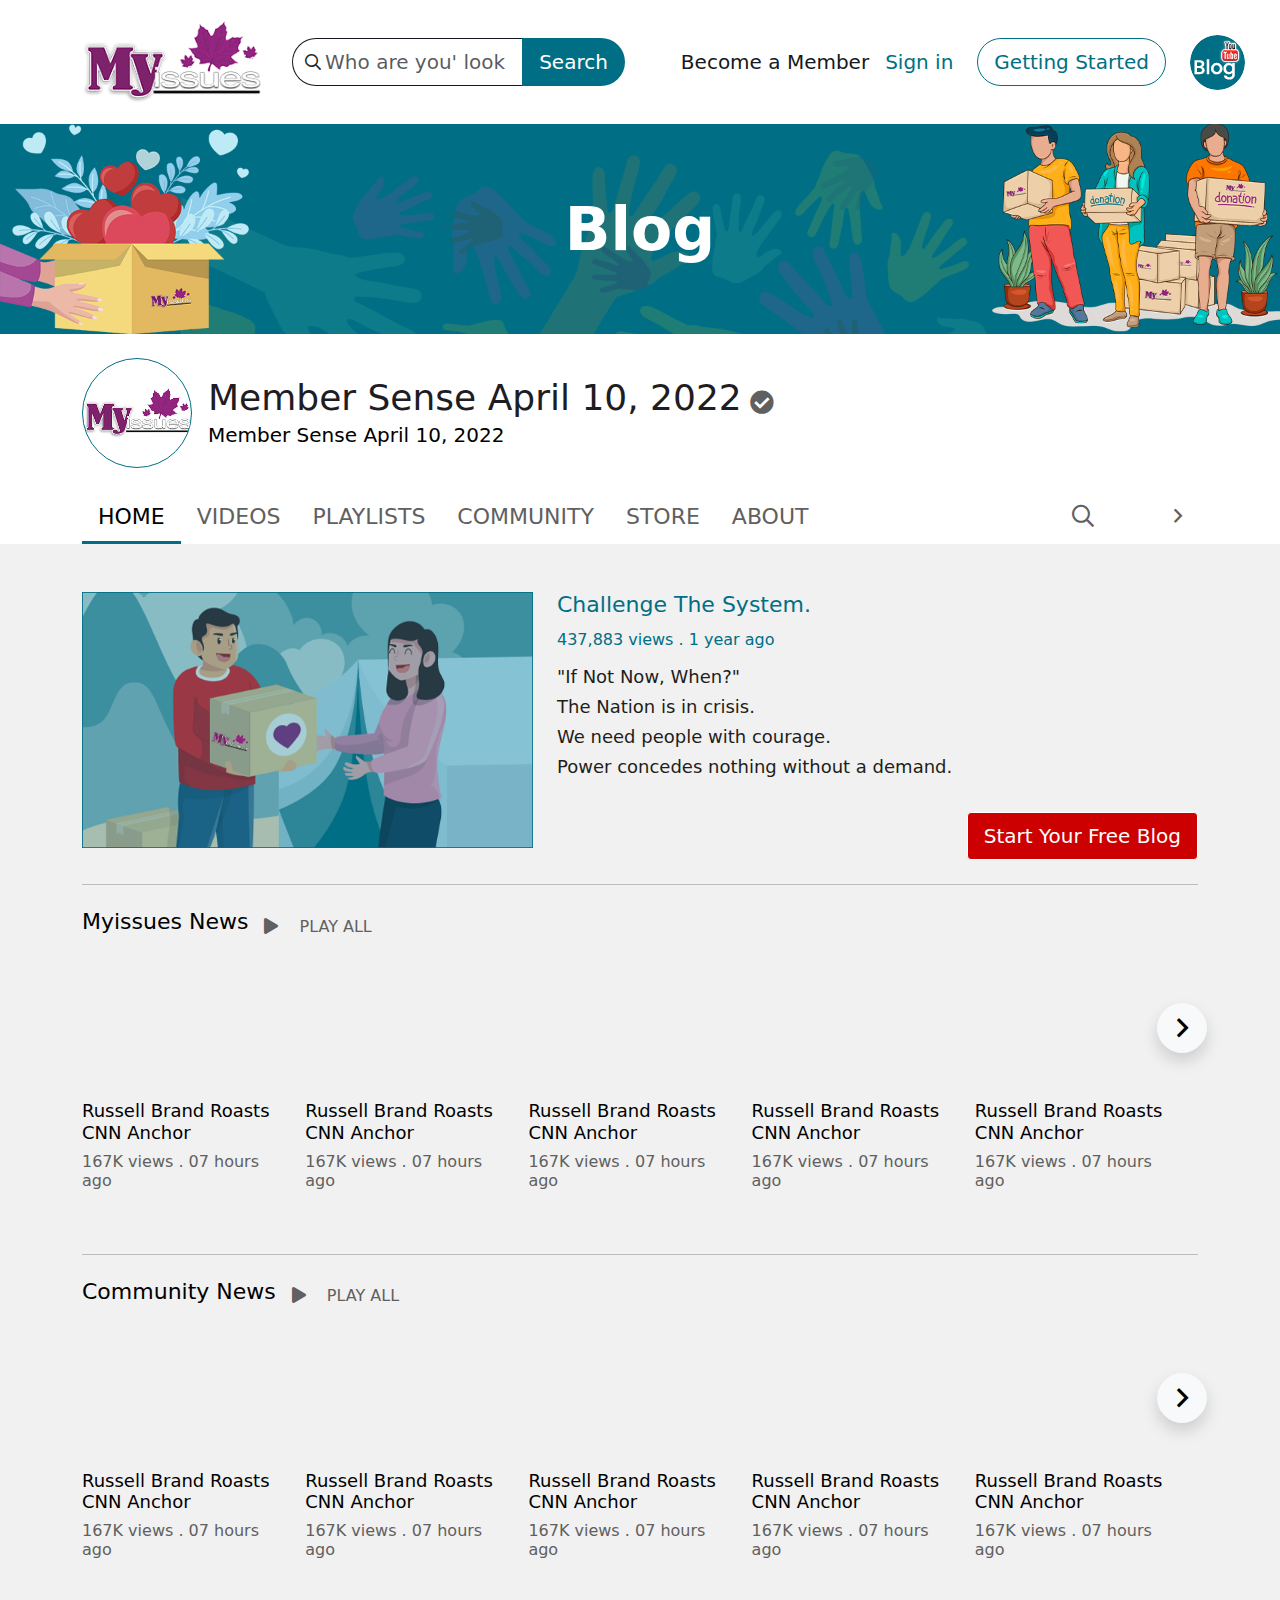
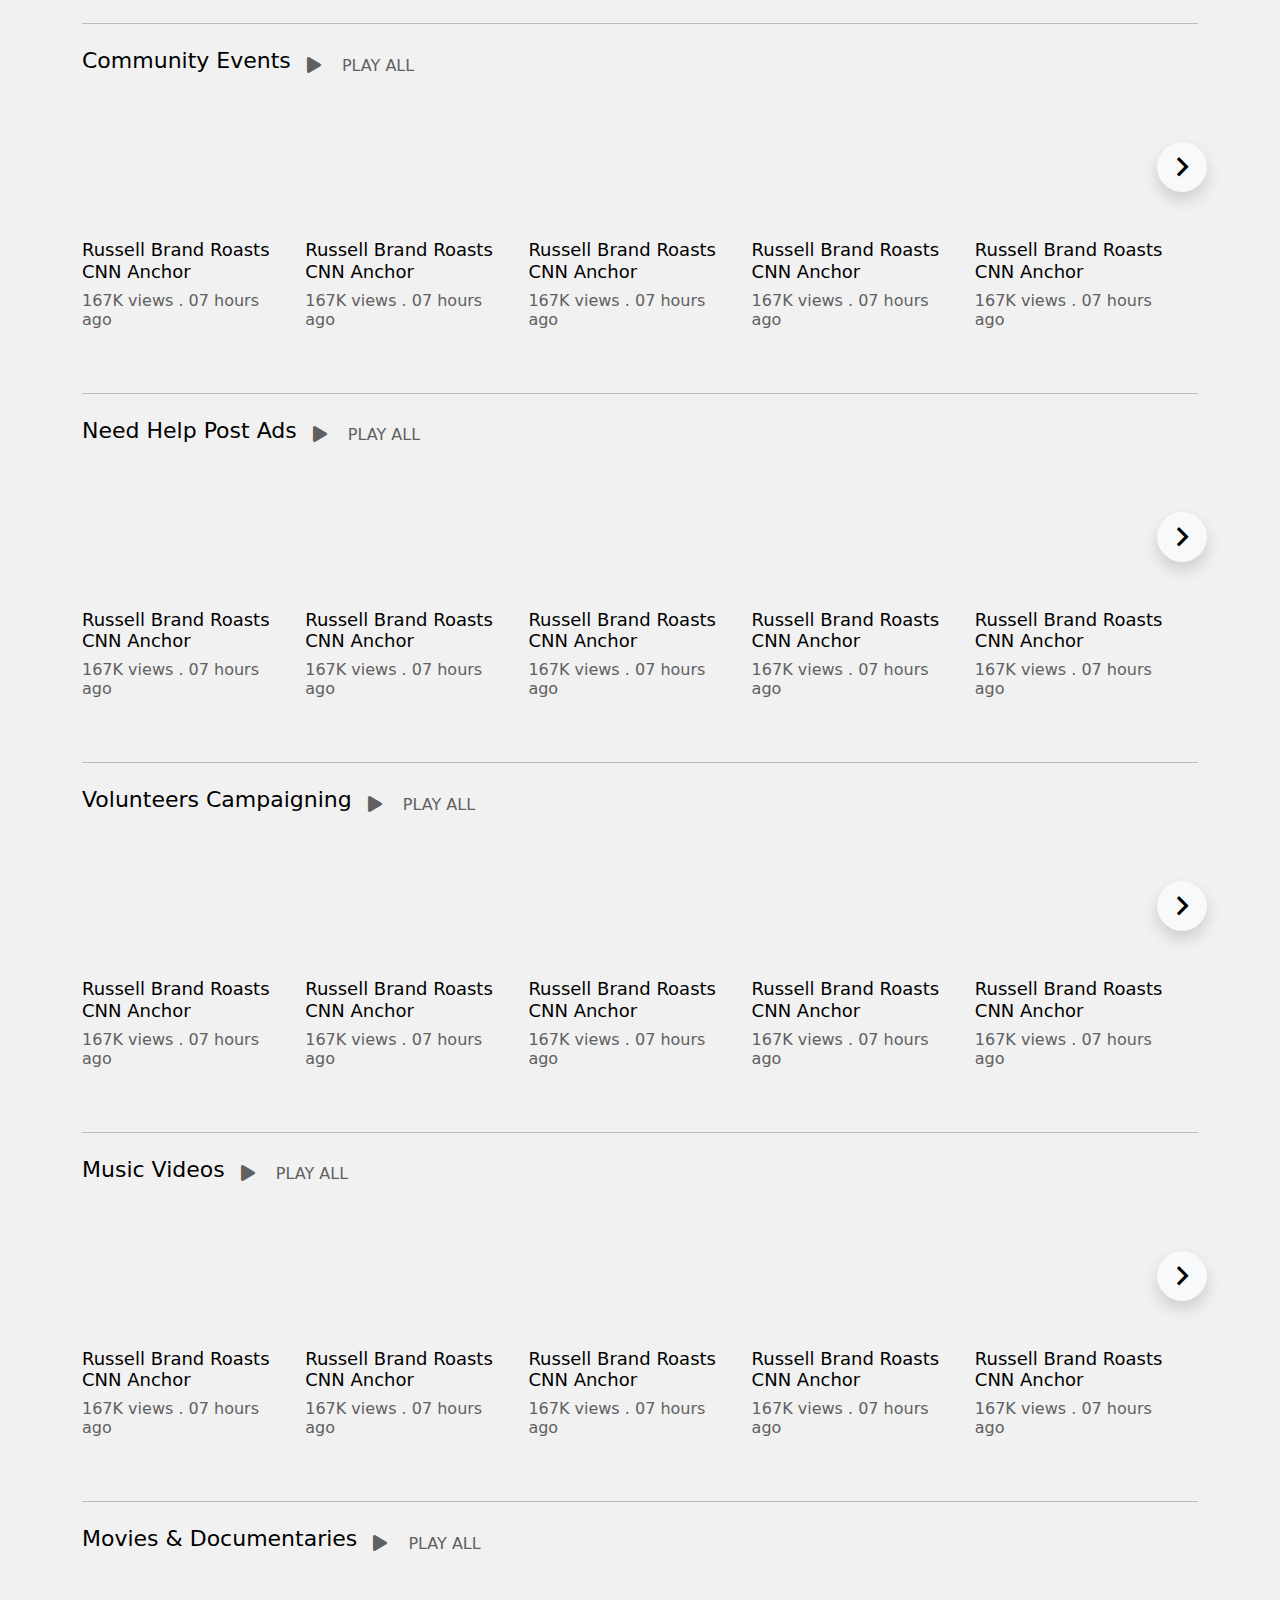
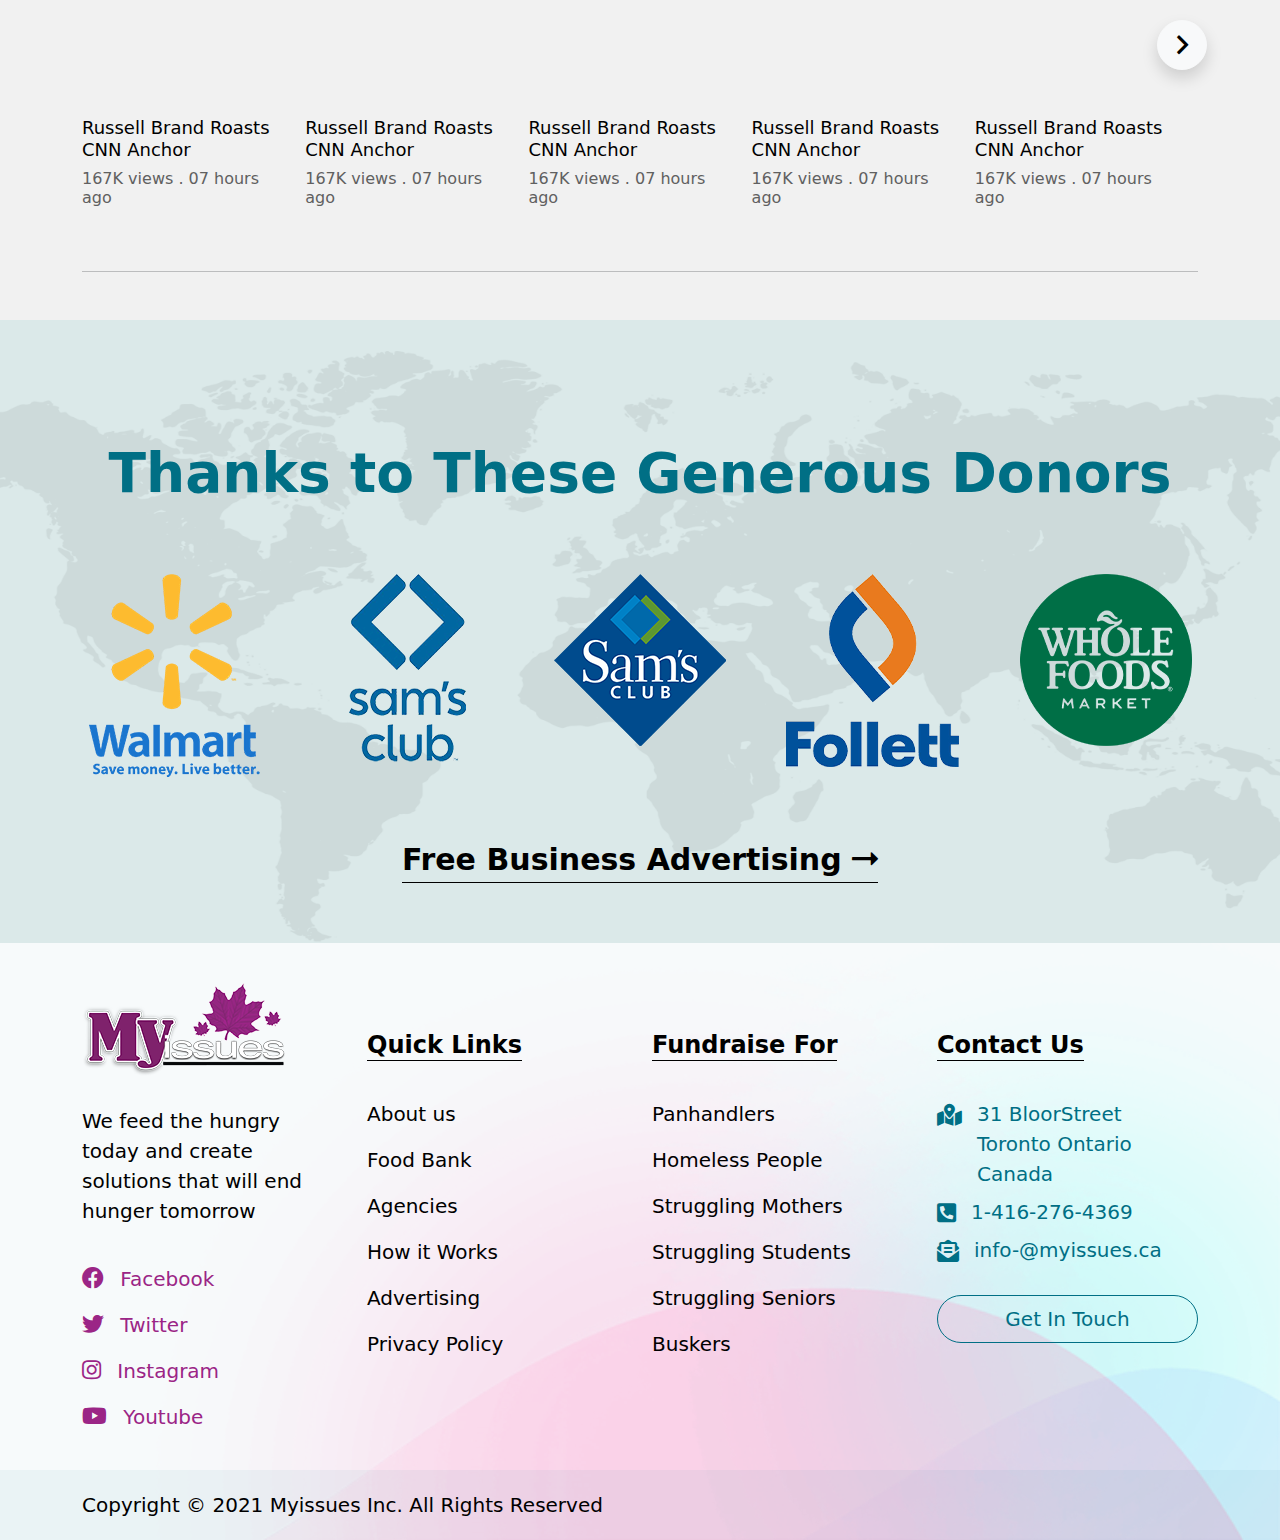
==== commit 1431dd2d: "store page complete" ====
--- a/index.html
+++ b/index.html
@@ -103,9 +103,9 @@
                         <img src="assets/images/logo.png" alt="profile image" class="img-fluid info-profile-img">
                     </div>
                     <div class="info-text ps-md-3 ps-2">
-                        <h2 class="info-title d-flex align-items-center">Myissues Info <i
+                        <h2 class="info-title d-flex align-items-center">Member Sense April 10, 2022 <i
                                 class="fas fa-check-circle ps-2"></i></h2>
-                        <!-- <p class="info-description">Member Sense April 10, 2022</p> -->
+                        <p class="info-description">Member Sense April 10, 2022</p>
                     </div>
                 </div>
             </div>
@@ -118,7 +118,7 @@
             <div class="container">
                 <ul class="nav">
                     <li class="nav-item">
-                        <a class="nav-link active" href="blog-home.html">HOME</a>
+                        <a class="nav-link active" href="index.html">HOME</a>
                     </li>
                     <li class="nav-item">
                         <a class="nav-link" href="blog-videos.html">VIDEOS</a>
